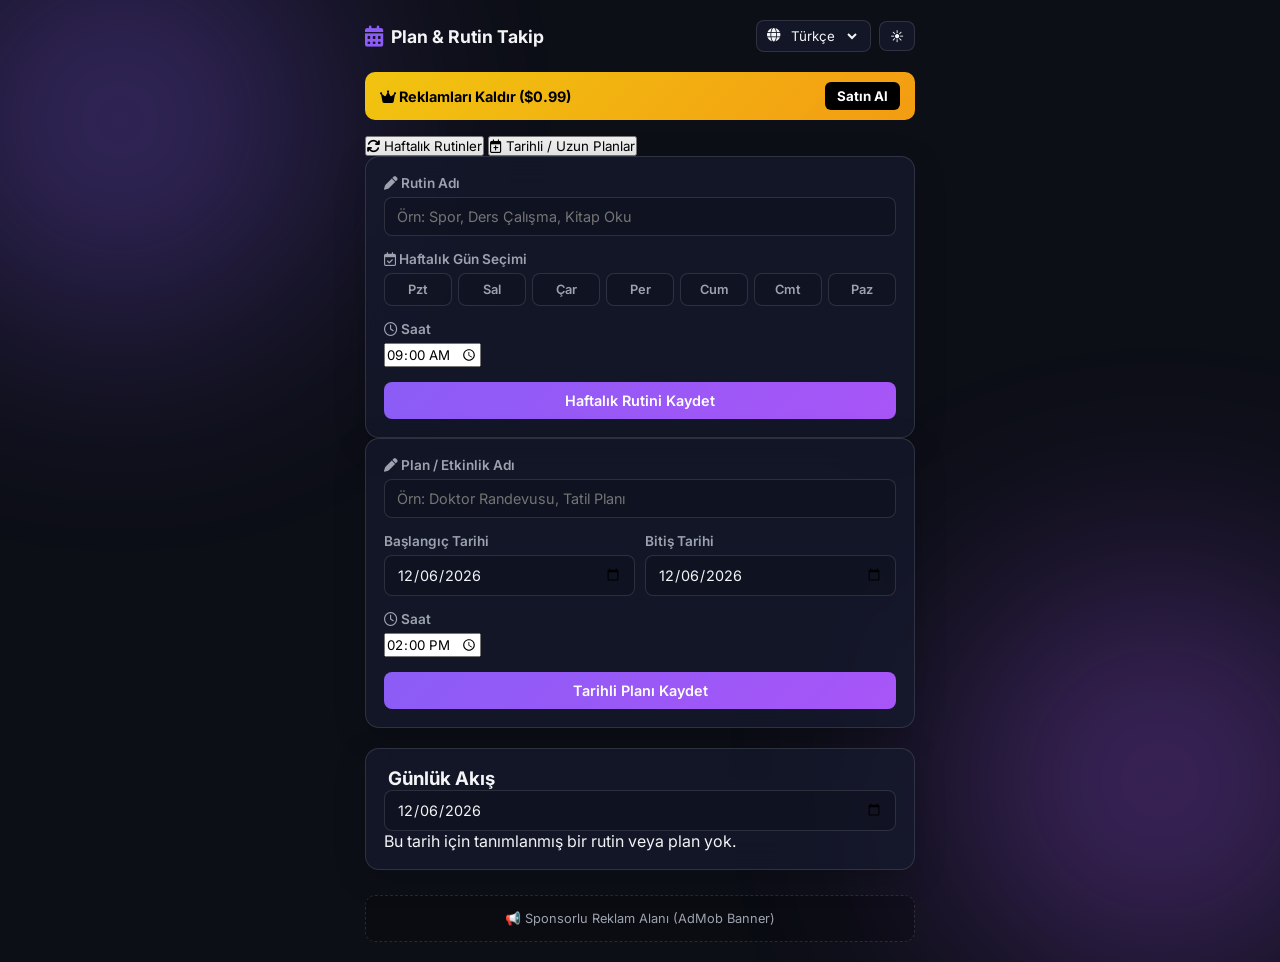
==== index.html @ f44b60f1 "Update index.html" ====
<!DOCTYPE html>
<html lang="tr" data-theme="dark">
<head>
  <meta charset="UTF-8">
  <meta name="viewport" content="width=device-width, initial-scale=1.0">
  <title>Gelişmiş Plan & Rutin Takip</title>
  <link rel="stylesheet" href="style.css">
  <link href="https://fonts.googleapis.com/css2?family=Inter:wght@300;400;600;700&display=swap" rel="stylesheet">
  <link rel="stylesheet" href="https://cdnjs.cloudflare.com/ajax/libs/font-awesome/6.4.0/css/all.min.css">
</head>
<body>

  <div class="bg-glow blob-1"></div>
  <div class="bg-glow blob-2"></div>

  <div class="container">
    <!-- Üst Bar -->
    <div class="header">
      <div class="logo">
        <i class="fa-solid fa-calendar-days"></i>
        <span id="txt-app-title">Plan & Rutin Takip</span>
      </div>
      <div class="controls">
        <div class="language-selector">
          <i class="fa-solid fa-globe"></i>
          <select id="langSelect" onchange="changeLanguage(this.value)">
            <option value="tr">Türkçe</option>
            <option value="en">English</option>
            <option value="fr">Français</option>
            <option value="de">Deutsch</option>
            <option value="es">Español</option>
            <option value="it">Italiano</option>
          </select>
        </div>
        <button onclick="toggleTheme()" class="theme-btn" id="themeBtn">🌙</button>
      </div>
    </div>

    <!-- Reklam Barı -->
    <div class="remove-ads-bar" id="removeAdsBar">
      <span><i class="fa-solid fa-crown"></i> <span id="txt-remove-ads-label">Reklamları Kaldır ($0.99)</span></span>
      <button class="remove-ads-btn" onclick="buyRemoveAds()" id="txt-buy-btn">Satın Al</button>
    </div>

    <!-- TAB / SEKMELER -->
    <div class="tabs">
      <button class="tab-btn active" onclick="switchTab('weeklyTab')" id="btn-tab-weekly"><i class="fa-solid fa-arrows-rotate"></i> Haftalık Rutinler</button>
      <button class="tab-btn" onclick="switchTab('dateTab')" id="btn-tab-date"><i class="fa-regular fa-calendar-plus"></i> Tarihli / Uzun Planlar</button>
    </div>

    <!-- TAB 1: HAFTALIK RUTİN EKLEME TABLOSU -->
    <div id="weeklyTab" class="tab-content active">
      <div class="card">
        <div class="form-group">
          <label id="txt-label-routine-name"><i class="fa-solid fa-pen"></i> Rutin Adı</label>
          <input type="text" id="weeklyName" placeholder="Örn: Spor, Ders Çalışma, Kitap Oku">
        </div>
        <div class="form-group">
          <label id="txt-label-select-days"><i class="fa-regular fa-calendar-check"></i> Haftalık Gün Seçimi</label>
          <div class="days-grid">
            <button type="button" class="day-chip" data-day="1" onclick="toggleDayChip(this)">Pzt</button>
            <button type="button" class="day-chip" data-day="2" onclick="toggleDayChip(this)">Sal</button>
            <button type="button" class="day-chip" data-day="3" onclick="toggleDayChip(this)">Çar</button>
            <button type="button" class="day-chip" data-day="4" onclick="toggleDayChip(this)">Per</button>
            <button type="button" class="day-chip" data-day="5" onclick="toggleDayChip(this)">Cum</button>
            <button type="button" class="day-chip" data-day="6" onclick="toggleDayChip(this)">Cmt</button>
            <button type="button" class="day-chip" data-day="0" onclick="toggleDayChip(this)">Paz</button>
          </div>
        </div>
        <div class="form-group">
          <label id="txt-label-routine-time"><i class="fa-regular fa-clock"></i> Saat</label>
          <input type="time" id="weeklyTime" value="09:00">
        </div>
        <button type="button" class="btn btn-primary btn-block" onclick="saveWeeklyRoutine()" id="txt-save-weekly-btn">Haftalık Rutini Kaydet</button>
      </div>
    </div>

    <!-- TAB 2: TARİHLİ / UZUN SÜRELİ PLAN TABLOSU -->
    <div id="dateTab" class="tab-content">
      <div class="card">
        <div class="form-group">
          <label id="txt-label-plan-name"><i class="fa-solid fa-pen"></i> Plan / Etkinlik Adı</label>
          <input type="text" id="datePlanName" placeholder="Örn: Doktor Randevusu, Tatil Planı">
        </div>
        <div class="form-group date-row">
          <div>
            <label id="txt-label-start-date">Başlangıç Tarihi</label>
            <input type="date" id="startDate">
          </div>
          <div>
            <label id="txt-label-end-date">Bitiş Tarihi</label>
            <input type="date" id="endDate">
          </div>
        </div>
        <div class="form-group">
          <label id="txt-label-plan-time"><i class="fa-regular fa-clock"></i> Saat</label>
          <input type="time" id="datePlanTime" value="14:00">
        </div>
        <button type="button" class="btn btn-primary btn-block" onclick="saveDatePlan()" id="txt-save-date-btn">Tarihli Planı Kaydet</button>
      </div>
    </div>

    <!-- BİRLEŞTİRİLMİŞ CANLI TAKVİM VE SAAT GÖRÜNÜMÜ -->
    <div class="card timeline-card" style="margin-top: 20px;">
      <div class="timeline-header">
        <h3 id="txt-title-timeline"><i class="fa-solid fa-clock-rotations"></i> Günlük Akış</h3>
        <input type="date" id="viewDate" onchange="renderCombinedView()">
      </div>
      <div id="combinedTimelineList"></div>
    </div>

    <!-- Banner Reklam -->
    <div class="ad-banner-area" id="adBannerArea">
      📢 <span id="txt-ad-placeholder">Sponsorlu Reklam Alanı (AdMob Banner)</span>
    </div>
  </div>

<script>
  let isAdsRemoved = localStorage.getItem('adsRemoved') === 'true';
  let weeklyRoutines = JSON.parse(localStorage.getItem('weeklyRoutines') || '[]');
  let datePlans = JSON.parse(localStorage.getItem('datePlans') || '[]');

  const translations = {
    tr: {
      appTitle: "Plan & Rutin Takip",
      removeAdsLabel: "Reklamları Kaldır ($0.99)",
      buyBtn: "Satın Al",
      tabWeekly: "Haftalık Rutinler",
      tabDate: "Tarihli / Uzun Planlar",
      labelRoutineName: "Rutin Adı",
      labelSelectDays: "Haftalık Gün Seçimi",
      labelRoutineTime: "Saat",
      saveWeeklyBtn: "Haftalık Rutini Kaydet",
      labelPlanName: "Plan / Etkinlik Adı",
      labelStartDate: "Başlangıç Tarihi",
      labelEndDate: "Bitiş Tarihi",
      labelPlanTime: "Saat",
      saveDateBtn: "Tarihli Planı Kaydet",
      titleTimeline: "Günlük Akış",
      adPlaceholder: "Sponsorlu Reklam Alanı (AdMob Banner)",
      daysShort: ["Paz", "Pzt", "Sal", "Çar", "Per", "Cum", "Cmt"],
      emptyTimeline: "Bu tarih için tanımlanmış bir rutin veya plan yok.",
      alertFill: "Lütfen gerekli alanları doldurun.",
      adsPurchased: "Teşekkürler! Reklamlar kaldırıldı."
    },
    en: {
      appTitle: "Plan & Routine Tracker",
      removeAdsLabel: "Remove Ads ($0.99)",
      buyBtn: "Buy Now",
      tabWeekly: "Weekly Routines",
      tabDate: "Dated / Long Plans",
      labelRoutineName: "Routine Name",
      labelSelectDays: "Select Days of Week",
      labelRoutineTime: "Time",
      saveWeeklyBtn: "Save Weekly Routine",
      labelPlanName: "Plan / Event Name",
      labelStartDate: "Start Date",
      labelEndDate: "End Date",
      labelPlanTime: "Time",
      saveDateBtn: "Save Dated Plan",
      titleTimeline: "Daily Timeline",
      adPlaceholder: "Sponsored Ad Space (AdMob Banner)",
      daysShort: ["Sun", "Mon", "Tue", "Wed", "Thu", "Fri", "Sat"],
      emptyTimeline: "No routines or plans set for this date.",
      alertFill: "Please fill in all required fields.",
      adsPurchased: "Thank you! Ads have been removed."
    }
  };

  let currentLang = localStorage.getItem('appLang') || 'tr';

  function applyLanguage(lang) {
    currentLang = lang;
    localStorage.setItem('appLang', lang);
    document.getElementById('langSelect').value = lang;
    const t = translations[lang] || translations['tr'];

    document.getElementById('txt-app-title').innerText = t.appTitle;
    document.getElementById('txt-remove-ads-label').innerText = t.removeAdsLabel;
    document.getElementById('txt-buy-btn').innerText = t.buyBtn;
    document.getElementById('btn-tab-weekly').innerHTML = `<i class="fa-solid fa-arrows-rotate"></i> ${t.tabWeekly}`;
    document.getElementById('btn-tab-date').innerHTML = `<i class="fa-regular fa-calendar-plus"></i> ${t.tabDate}`;
    document.getElementById('txt-label-routine-name').innerHTML = `<i class="fa-solid fa-pen"></i> ${t.labelRoutineName}`;
    document.getElementById('txt-label-select-days').innerHTML = `<i class="fa-regular fa-calendar-check"></i> ${t.labelSelectDays}`;
    document.getElementById('txt-label-routine-time').innerHTML = `<i class="fa-regular fa-clock"></i> ${t.labelRoutineTime}`;
    document.getElementById('txt-save-weekly-btn').innerText = t.saveWeeklyBtn;
    document.getElementById('txt-label-plan-name').innerHTML = `<i class="fa-solid fa-pen"></i> ${t.labelPlanName}`;
    document.getElementById('txt-label-start-date').innerText = t.labelStartDate;
    document.getElementById('txt-label-end-date').innerText = t.labelEndDate;
    document.getElementById('txt-label-plan-time').innerHTML = `<i class="fa-regular fa-clock"></i> ${t.labelPlanTime}`;
    document.getElementById('txt-save-date-btn').innerText = t.saveDateBtn;
    document.getElementById('txt-title-timeline').innerHTML = `<i class="fa-solid fa-clock-rotations"></i> ${t.titleTimeline}`;
    document.getElementById('txt-ad-placeholder').innerText = t.adPlaceholder;

    document.querySelectorAll('.day-chip').forEach(chip => {
      chip.innerText = t.daysShort[parseInt(chip.getAttribute('data-day'))];
    });

    renderCombinedView();
  }

  function changeLanguage(lang) { applyLanguage(lang); }

  function toggleTheme() {
    const html = document.documentElement;
    const currentTheme = html.getAttribute('data-theme') === 'light' ? 'dark' : 'light';
    html.setAttribute('data-theme', currentTheme);
    document.getElementById('themeBtn').innerText = currentTheme === 'light' ? '🌙' : '☀️';
    localStorage.setItem('appTheme', currentTheme);
  }

  function initTheme() {
    const savedTheme = localStorage.getItem('appTheme') || 'dark';
    document.documentElement.setAttribute('data-theme', savedTheme);
    document.getElementById('themeBtn').innerText = savedTheme === 'light' ? '🌙' : '☀️';
  }

  function switchTab(tabId) {
    document.querySelectorAll('.tab-btn').forEach(b => b.classList.remove('active'));
    document.querySelectorAll('.tab-content').forEach(c => c.classList.remove('active'));
    
    if(tabId === 'weeklyTab') {
      document.getElementById('btn-tab-weekly').classList.add('active');
    } else {
      document.getElementById('btn-tab-date').classList.add('active');
    }
    document.getElementById(tabId).classList.add('active');
  }

  function toggleDayChip(btn) { btn.classList.toggle('active'); }

  function saveWeeklyRoutine() {
    const name = document.getElementById('weeklyName').value.trim();
    const time = document.getElementById('weeklyTime').value;
    const t = translations[currentLang] || translations['tr'];

    let days = [];
    document.querySelectorAll('#weeklyTab .day-chip.active').forEach(chip => {
      days.push(parseInt(chip.getAttribute('data-day')));
    });

    if (!name || days.length === 0 || !time) return alert(t.alertFill);

    weeklyRoutines.push({ id: Date.now(), name, days, time });
    localStorage.setItem('weeklyRoutines', JSON.stringify(weeklyRoutines));

    document.getElementById('weeklyName').value = '';
    document.querySelectorAll('#weeklyTab .day-chip').forEach(c => c.classList.remove('active'));
    renderCombinedView();
  }

  function saveDatePlan() {
    const name = document.getElementById('datePlanName').value.trim();
    const startDate = document.getElementById('startDate').value;
    const endDate = document.getElementById('endDate').value;
    const time = document.getElementById('datePlanTime').value;
    const t = translations[currentLang] || translations['tr'];

    if (!name || !startDate || !endDate || !time) return alert(t.alertFill);

    datePlans.push({ id: Date.now(), name, startDate, endDate, time });
    localStorage.setItem('datePlans', JSON.stringify(datePlans));

    document.getElementById('datePlanName').value = '';
    renderCombinedView();
  }

  function deleteItem(type, id) {
    if(type === 'weekly') {
      weeklyRoutines = weeklyRoutines.filter(r => r.id !== id);
      localStorage.setItem('weeklyRoutines', JSON.stringify(weeklyRoutines));
    } else {
      datePlans = datePlans.filter(p => p.id !== id);
      localStorage.setItem('datePlans', JSON.stringify(datePlans));
    }
    renderCombinedView();
  }

  function renderCombinedView() {
    const viewDateVal = document.getElementById('viewDate').value;
    if(!viewDateVal) return;

    const selectedDate = new Date(viewDateVal + 'T00:00:00');
    const dayOfWeek = selectedDate.getDay(); // 0: Paz, 1: Pzt...
    const t = translations[currentLang] || translations['tr'];

    let combined = [];

    // 1. Haftalık Rutinlerden Uyanları Çek
    weeklyRoutines.forEach(r => {
      if(r.days.includes(dayOfWeek)) {
        combined.push({ type: 'weekly', id: r.id, name: r.name, time: r.time, badge: t.tabWeekly });
      }
    });

    // 2. Tarihli / Uzun Süreli Planlardan Uyanları Çek
    datePlans.forEach(p => {
      if(viewDateVal >= p.startDate && viewDateVal <= p.endDate) {
        combined.push({ type: 'date', id: p.id, name: p.name, time: p.time, badge: t.tabDate });
      }
    });

    // Saat Sırasına Diz
    combined.sort((a, b) => a.time.localeCompare(b.time));

    const listContainer = document.getElementById('combinedTimelineList');
    listContainer.innerHTML = '';

    if(combined.length === 0) {
      listContainer.innerHTML = `<div class="empty-msg">${t.emptyTimeline}</div>`;
      return;
    }

    combined.forEach(item => {
      const div = document.createElement('div');
      div.className = 'timeline-item';
      div.innerHTML = `
        <div class="time-badge"><i class="fa-regular fa-clock"></i> ${item.time}</div>
        <div class="timeline-content">
          <div class="timeline-title">${item.name}</div>
          <span class="type-tag ${item.type}">${item.badge}</span>
        </div>
        <button class="delete-btn" onclick="deleteItem('${item.type}', ${item.id})"><i class="fa-solid fa-trash"></i></button>
      `;
      listContainer.appendChild(div);
    });
  }

  function buyRemoveAds() {
    const t = translations[currentLang] || translations['tr'];
    localStorage.setItem('adsRemoved', 'true');
    isAdsRemoved = true;
    checkAdsStatus();
    alert(t.adsPurchased);
  }

  function checkAdsStatus() {
    if (isAdsRemoved) {
      document.getElementById('removeAdsBar').style.display = 'none';
      document.getElementById('adBannerArea').style.display = 'none';
    }
  }

  document.addEventListener('DOMContentLoaded', () => {
    initTheme();
    const todayStr = new Date().toISOString().split('T')[0];
    document.getElementById('viewDate').value = todayStr;
    document.getElementById('startDate').value = todayStr;
    document.getElementById('endDate').value = todayStr;
    
    applyLanguage(currentLang);
    checkAdsStatus();
  });
</script>
</body>
</html>
---- style.css ----
:root {
  --bg-color: #0d0f17;
  --card-bg: rgba(22, 27, 46, 0.7);
  --primary: #8b5cf6;
  --primary-hover: #7c3aed;
  --accent: #a855f7;
  --text-main: #f3f4f6;
  --text-muted: #9ca3af;
  --border-color: rgba(255, 255, 255, 0.12);
  --danger: #ef4444;
}

[data-theme="light"] {
  --bg-color: #f3f4f6;
  --card-bg: #ffffff;
  --primary: #7c3aed;
  --primary-hover: #6d28d9;
  --accent: #a855f7;
  --text-main: #1f2937;
  --text-muted: #6b7280;
  --border-color: #e5e7eb;
  --danger: #dc2626;
}

* { box-sizing: border-box; margin: 0; padding: 0; font-family: 'Inter', sans-serif; transition: background 0.3s, color 0.3s; }
body { background-color: var(--bg-color); color: var(--text-main); min-height: 100vh; padding: 20px 15px; position: relative; overflow-x: hidden; }

.bg-glow { position: fixed; width: 400px; height: 400px; border-radius: 50%; filter: blur(120px); z-index: -1; opacity: 0.35; pointer-events: none; }
.blob-1 { background: var(--primary); top: -80px; left: -80px; }
.blob-2 { background: var(--accent); bottom: -80px; right: -80px; }

.container { max-width: 550px; margin: 0 auto; }

.header { display: flex; justify-content: space-between; align-items: center; margin-bottom: 20px; }
.logo { display: flex; align-items: center; gap: 8px; font-weight: 700; font-size: 1.1rem; color: var(--text-main); }
.logo i { color: var(--primary); font-size: 1.3rem; }

.controls { display: flex; gap: 8px; align-items: center; }
.language-selector { display: flex; align-items: center; gap: 6px; background: var(--card-bg); padding: 6px 10px; border-radius: 8px; border: 1px solid var(--border-color); font-size: 0.85rem; }
.language-selector select { background: transparent; color: var(--text-main); border: none; outline: none; cursor: pointer; }
.language-selector select option { background: #161b2e; color: #fff; }
.theme-btn { background: var(--card-bg); border: 1px solid var(--border-color); color: var(--text-main); padding: 6px 10px; border-radius: 8px; cursor: pointer; }

.remove-ads-bar { background: linear-gradient(135deg, #f1c40f, #f39c12); color: #000; padding: 10px 15px; border-radius: 10px; font-weight: bold; font-size: 0.9rem; display: flex; justify-content: space-between; align-items: center; margin-bottom: 15px; }
.remove-ads-btn { background: #000; color: #fff; border: none; padding: 6px 12px; border-radius: 6px; cursor: pointer; font-weight: bold; }

.card { background: var(--card-bg); backdrop-filter: blur(16px); border: 1px solid var(--border-color); border-radius: 14px; padding: 18px; box-shadow: 0 8px 32px rgba(0,0,0,0.2); }

.form-group { margin-bottom: 15px; }
label { display: block; font-weight: 600; margin-bottom: 6px; font-size: 0.85rem; color: var(--text-muted); }

input[type="text"], .styled-select, input[type="date"] {
  width: 100%; padding: 10px 12px; border: 1px solid var(--border-color); border-radius: 8px; background: rgba(0,0,0,0.15); color: var(--text-main); font-size: 0.9rem; outline: none;
}
.styled-select option { background: #161b2e; color: #fff; }

.days-grid { display: flex; gap: 6px; flex-wrap: wrap; margin-top: 5px; }
.day-chip {
  flex: 1; padding: 8px 0; border: 1px solid var(--border-color); border-radius: 8px; background: rgba(0,0,0,0.1); color: var(--text-muted); font-size: 0.8rem; cursor: pointer; text-align: center; font-weight: 600;
}
.day-chip.active { background: var(--primary); color: white; border-color: var(--primary); }

.checkbox-row { display: flex; align-items: center; gap: 8px; }
.date-row { display: flex; gap: 10px; }
.date-row > div { flex: 1; }
.sub-label { font-size: 0.75rem; color: var(--text-muted); display: block; margin-bottom: 4px; }

.time-row { display: flex; gap: 8px; margin-bottom: 8px; align-items: center; }
.time-row input[type="time"] { flex: 1; padding: 8px; border: 1px solid var(--border-color); border-radius: 8px; background: rgba(0,0,0,0.15); color: var(--text-main); outline: none; }
.remove-time-btn { background: var(--danger); color: white; border: none; padding: 8px 12px; border-radius: 8px; cursor: pointer; }

.btn { padding: 10px 16px; border-radius: 8px; border: none; font-weight: 600; cursor: pointer; transition: 0.2s; font-size: 0.9rem; }
.btn-primary { background: linear-gradient(135deg, var(--primary), var(--accent)); color: white; }
.btn-primary:hover { opacity: 0.9; }
.btn-outline { background: transparent; color: var(--text-main); border: 1px solid var(--border-color); }
.btn-block { width: 100%; }

.habit-card { background: var(--card-bg); border: 1px solid var(--border-color); border-left: 4px solid var(--primary); padding: 14px 15px; margin-top: 10px; border-radius: 10px; display: flex; justify-content: space-between; align-items: center; gap: 10px; }
.habit-title { font-weight: 700; font-size: 1rem; margin-bottom: 6px; color: var(--text-main); }
.habit-details { font-size: 0.8rem; color: var(--text-muted); display: flex; flex-direction: column; gap: 4px; }
.habit-details i { width: 16px; color: var(--primary); }

.delete-btn { background: rgba(239, 68, 68, 0.15); border: 1px solid var(--danger); color: var(--danger); padding: 8px 12px; border-radius: 8px; cursor: pointer; }
.delete-btn:hover { background: var(--danger); color: white; }

.ad-banner-area { background: rgba(0,0,0,0.2); border: 1px dashed var(--border-color); border-radius: 10px; padding: 15px; text-align: center; font-size: 0.8rem; color: var(--text-muted); margin-top: 25px; }
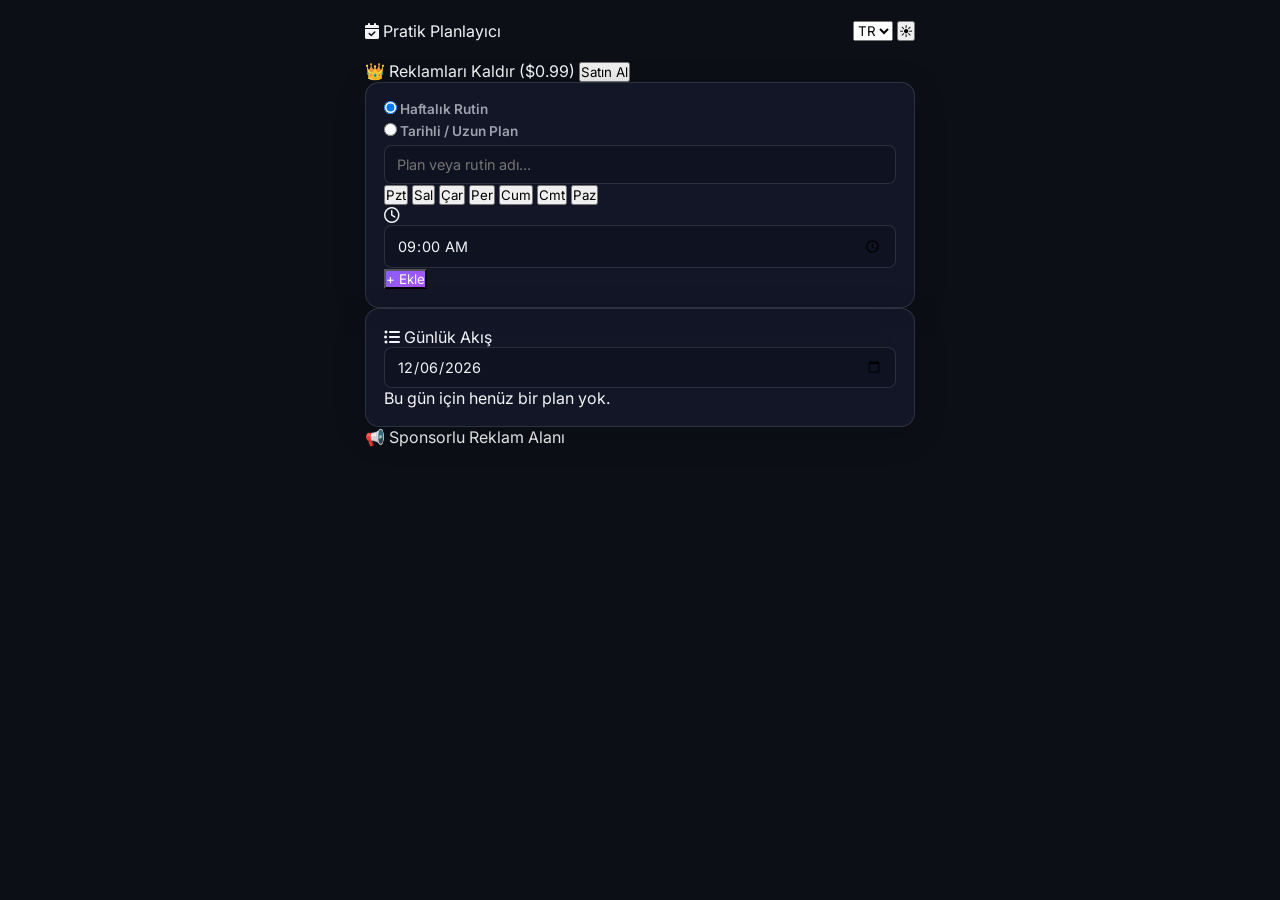
==== commit de1b598c: "Update index.html" ====
--- a/index.html
+++ b/index.html
@@ -3,115 +3,99 @@
 <head>
   <meta charset="UTF-8">
   <meta name="viewport" content="width=device-width, initial-scale=1.0">
-  <title>Gelişmiş Plan & Rutin Takip</title>
+  <title>Pratik Planlayıcı</title>
   <link rel="stylesheet" href="style.css">
-  <link href="https://fonts.googleapis.com/css2?family=Inter:wght@300;400;600;700&display=swap" rel="stylesheet">
+  <link href="https://fonts.googleapis.com/css2?family=Inter:wght@400;500;600;700&display=swap" rel="stylesheet">
   <link rel="stylesheet" href="https://cdnjs.cloudflare.com/ajax/libs/font-awesome/6.4.0/css/all.min.css">
 </head>
 <body>
 
-  <div class="bg-glow blob-1"></div>
-  <div class="bg-glow blob-2"></div>
-
   <div class="container">
-    <!-- Üst Bar -->
-    <div class="header">
-      <div class="logo">
-        <i class="fa-solid fa-calendar-days"></i>
-        <span id="txt-app-title">Plan & Rutin Takip</span>
-      </div>
-      <div class="controls">
-        <div class="language-selector">
-          <i class="fa-solid fa-globe"></i>
-          <select id="langSelect" onchange="changeLanguage(this.value)">
-            <option value="tr">Türkçe</option>
-            <option value="en">English</option>
-            <option value="fr">Français</option>
-            <option value="de">Deutsch</option>
-            <option value="es">Español</option>
-            <option value="it">Italiano</option>
-          </select>
+    <!-- Header -->
+    <header class="header">
+      <div class="brand">
+        <i class="fa-solid fa-calendar-check"></i>
+        <span id="txt-app-title">Pratik Planlayıcı</span>
+      </div>
+      <div class="header-actions">
+        <select id="langSelect" onchange="changeLanguage(this.value)" class="sm-select">
+          <option value="tr">TR</option>
+          <option value="en">EN</option>
+          <option value="fr">FR</option>
+          <option value="de">DE</option>
+          <option value="es">ES</option>
+          <option value="it">IT</option>
+        </select>
+        <button onclick="toggleTheme()" class="icon-btn" id="themeBtn">🌙</button>
+      </div>
+    </header>
+
+    <!-- Reklam Barı (İsteğe Bağlı) -->
+    <div class="ad-bar" id="removeAdsBar">
+      <span>👑 <span id="txt-remove-ads">Reklamları Kaldır</span></span>
+      <button onclick="buyRemoveAds()" class="btn-xs" id="txt-buy">Satın Al</button>
+    </div>
+
+    <!-- HIZLI PLAN EKLEME FORMU -->
+    <section class="card form-card">
+      <div class="type-selector">
+        <label class="radio-label">
+          <input type="radio" name="planType" value="weekly" checked onclick="toggleFormMode('weekly')">
+          <span id="txt-opt-weekly">Haftalık Rutin</span>
+        </label>
+        <label class="radio-label">
+          <input type="radio" name="planType" value="date" onclick="toggleFormMode('date')">
+          <span id="txt-opt-date">Tarihli / Uzun Plan</span>
+        </label>
+      </div>
+
+      <div class="input-group">
+        <input type="text" id="planTitle" placeholder="Plan veya rutin adı..." autofocus>
+      </div>
+
+      <!-- HAFTALIK GÜN SEÇİMİ (Rutin Modu) -->
+      <div id="weeklyDaysArea" class="days-row">
+        <button type="button" class="chip" data-day="1" onclick="toggleChip(this)">Pzt</button>
+        <button type="button" class="chip" data-day="2" onclick="toggleChip(this)">Sal</button>
+        <button type="button" class="chip" data-day="3" onclick="toggleChip(this)">Çar</button>
+        <button type="button" class="chip" data-day="4" onclick="toggleChip(this)">Per</button>
+        <button type="button" class="chip" data-day="5" onclick="toggleChip(this)">Cum</button>
+        <button type="button" class="chip" data-day="6" onclick="toggleChip(this)">Cmt</button>
+        <button type="button" class="chip" data-day="0" onclick="toggleChip(this)">Paz</button>
+      </div>
+
+      <!-- TARİH ARALIĞI SEÇİMİ (Tarihli Mod) -->
+      <div id="dateRangeArea" class="dates-row" style="display: none;">
+        <input type="date" id="startDate">
+        <span>→</span>
+        <input type="date" id="endDate">
+      </div>
+
+      <div class="form-footer">
+        <div class="time-picker">
+          <i class="fa-regular fa-clock"></i>
+          <input type="time" id="planTime" value="09:00">
         </div>
-        <button onclick="toggleTheme()" class="theme-btn" id="themeBtn">🌙</button>
-      </div>
-    </div>
-
-    <!-- Reklam Barı -->
-    <div class="remove-ads-bar" id="removeAdsBar">
-      <span><i class="fa-solid fa-crown"></i> <span id="txt-remove-ads-label">Reklamları Kaldır ($0.99)</span></span>
-      <button class="remove-ads-btn" onclick="buyRemoveAds()" id="txt-buy-btn">Satın Al</button>
-    </div>
-
-    <!-- TAB / SEKMELER -->
-    <div class="tabs">
-      <button class="tab-btn active" onclick="switchTab('weeklyTab')" id="btn-tab-weekly"><i class="fa-solid fa-arrows-rotate"></i> Haftalık Rutinler</button>
-      <button class="tab-btn" onclick="switchTab('dateTab')" id="btn-tab-date"><i class="fa-regular fa-calendar-plus"></i> Tarihli / Uzun Planlar</button>
-    </div>
-
-    <!-- TAB 1: HAFTALIK RUTİN EKLEME TABLOSU -->
-    <div id="weeklyTab" class="tab-content active">
-      <div class="card">
-        <div class="form-group">
-          <label id="txt-label-routine-name"><i class="fa-solid fa-pen"></i> Rutin Adı</label>
-          <input type="text" id="weeklyName" placeholder="Örn: Spor, Ders Çalışma, Kitap Oku">
+        <button onclick="savePlan()" class="btn-primary" id="txt-add-btn">+ Ekle</button>
+      </div>
+    </section>
+
+    <!-- GÜNLÜK AKIŞ & BİRLEŞİK LİSTE -->
+    <section class="card flow-card">
+      <div class="flow-header">
+        <div class="flow-title">
+          <i class="fa-solid fa-list-ul"></i>
+          <span id="txt-flow-title">Günlük Akış</span>
         </div>
-        <div class="form-group">
-          <label id="txt-label-select-days"><i class="fa-regular fa-calendar-check"></i> Haftalık Gün Seçimi</label>
-          <div class="days-grid">
-            <button type="button" class="day-chip" data-day="1" onclick="toggleDayChip(this)">Pzt</button>
-            <button type="button" class="day-chip" data-day="2" onclick="toggleDayChip(this)">Sal</button>
-            <button type="button" class="day-chip" data-day="3" onclick="toggleDayChip(this)">Çar</button>
-            <button type="button" class="day-chip" data-day="4" onclick="toggleDayChip(this)">Per</button>
-            <button type="button" class="day-chip" data-day="5" onclick="toggleDayChip(this)">Cum</button>
-            <button type="button" class="day-chip" data-day="6" onclick="toggleDayChip(this)">Cmt</button>
-            <button type="button" class="day-chip" data-day="0" onclick="toggleDayChip(this)">Paz</button>
-          </div>
-        </div>
-        <div class="form-group">
-          <label id="txt-label-routine-time"><i class="fa-regular fa-clock"></i> Saat</label>
-          <input type="time" id="weeklyTime" value="09:00">
-        </div>
-        <button type="button" class="btn btn-primary btn-block" onclick="saveWeeklyRoutine()" id="txt-save-weekly-btn">Haftalık Rutini Kaydet</button>
-      </div>
-    </div>
-
-    <!-- TAB 2: TARİHLİ / UZUN SÜRELİ PLAN TABLOSU -->
-    <div id="dateTab" class="tab-content">
-      <div class="card">
-        <div class="form-group">
-          <label id="txt-label-plan-name"><i class="fa-solid fa-pen"></i> Plan / Etkinlik Adı</label>
-          <input type="text" id="datePlanName" placeholder="Örn: Doktor Randevusu, Tatil Planı">
-        </div>
-        <div class="form-group date-row">
-          <div>
-            <label id="txt-label-start-date">Başlangıç Tarihi</label>
-            <input type="date" id="startDate">
-          </div>
-          <div>
-            <label id="txt-label-end-date">Bitiş Tarihi</label>
-            <input type="date" id="endDate">
-          </div>
-        </div>
-        <div class="form-group">
-          <label id="txt-label-plan-time"><i class="fa-regular fa-clock"></i> Saat</label>
-          <input type="time" id="datePlanTime" value="14:00">
-        </div>
-        <button type="button" class="btn btn-primary btn-block" onclick="saveDatePlan()" id="txt-save-date-btn">Tarihli Planı Kaydet</button>
-      </div>
-    </div>
-
-    <!-- BİRLEŞTİRİLMİŞ CANLI TAKVİM VE SAAT GÖRÜNÜMÜ -->
-    <div class="card timeline-card" style="margin-top: 20px;">
-      <div class="timeline-header">
-        <h3 id="txt-title-timeline"><i class="fa-solid fa-clock-rotations"></i> Günlük Akış</h3>
-        <input type="date" id="viewDate" onchange="renderCombinedView()">
-      </div>
-      <div id="combinedTimelineList"></div>
-    </div>
-
-    <!-- Banner Reklam -->
-    <div class="ad-banner-area" id="adBannerArea">
-      📢 <span id="txt-ad-placeholder">Sponsorlu Reklam Alanı (AdMob Banner)</span>
+        <input type="date" id="viewDate" onchange="renderFlow()" class="date-picker-sm">
+      </div>
+
+      <div id="flowList" class="flow-list"></div>
+    </section>
+
+    <!-- AdMob Reklam Alanı -->
+    <div class="ad-placeholder" id="adBannerArea">
+      <span id="txt-ad-text">📢 Sponsorlu Reklam Alanı</span>
     </div>
   </div>
 
@@ -119,51 +103,36 @@
   let isAdsRemoved = localStorage.getItem('adsRemoved') === 'true';
   let weeklyRoutines = JSON.parse(localStorage.getItem('weeklyRoutines') || '[]');
   let datePlans = JSON.parse(localStorage.getItem('datePlans') || '[]');
+  let completedItems = JSON.parse(localStorage.getItem('completedItems') || '{}');
 
   const translations = {
     tr: {
-      appTitle: "Plan & Rutin Takip",
-      removeAdsLabel: "Reklamları Kaldır ($0.99)",
-      buyBtn: "Satın Al",
-      tabWeekly: "Haftalık Rutinler",
-      tabDate: "Tarihli / Uzun Planlar",
-      labelRoutineName: "Rutin Adı",
-      labelSelectDays: "Haftalık Gün Seçimi",
-      labelRoutineTime: "Saat",
-      saveWeeklyBtn: "Haftalık Rutini Kaydet",
-      labelPlanName: "Plan / Etkinlik Adı",
-      labelStartDate: "Başlangıç Tarihi",
-      labelEndDate: "Bitiş Tarihi",
-      labelPlanTime: "Saat",
-      saveDateBtn: "Tarihli Planı Kaydet",
-      titleTimeline: "Günlük Akış",
-      adPlaceholder: "Sponsorlu Reklam Alanı (AdMob Banner)",
-      daysShort: ["Paz", "Pzt", "Sal", "Çar", "Per", "Cum", "Cmt"],
-      emptyTimeline: "Bu tarih için tanımlanmış bir rutin veya plan yok.",
-      alertFill: "Lütfen gerekli alanları doldurun.",
-      adsPurchased: "Teşekkürler! Reklamlar kaldırıldı."
+      title: "Pratik Planlayıcı",
+      removeAds: "Reklamları Kaldır ($0.99)",
+      buy: "Satın Al",
+      optWeekly: "Haftalık Rutin",
+      optDate: "Tarihli / Uzun Plan",
+      placeholder: "Plan veya rutin adı...",
+      addBtn: "+ Ekle",
+      flowTitle: "Günlük Akış",
+      adText: "📢 Sponsorlu Reklam Alanı",
+      days: ["Paz", "Pzt", "Sal", "Çar", "Per", "Cum", "Cmt"],
+      empty: "Bu gün için henüz bir plan yok.",
+      fillAlert: "Lütfen başlık ve gerekli alanları doldurun."
     },
     en: {
-      appTitle: "Plan & Routine Tracker",
-      removeAdsLabel: "Remove Ads ($0.99)",
-      buyBtn: "Buy Now",
-      tabWeekly: "Weekly Routines",
-      tabDate: "Dated / Long Plans",
-      labelRoutineName: "Routine Name",
-      labelSelectDays: "Select Days of Week",
-      labelRoutineTime: "Time",
-      saveWeeklyBtn: "Save Weekly Routine",
-      labelPlanName: "Plan / Event Name",
-      labelStartDate: "Start Date",
-      labelEndDate: "End Date",
-      labelPlanTime: "Time",
-      saveDateBtn: "Save Dated Plan",
-      titleTimeline: "Daily Timeline",
-      adPlaceholder: "Sponsored Ad Space (AdMob Banner)",
-      daysShort: ["Sun", "Mon", "Tue", "Wed", "Thu", "Fri", "Sat"],
-      emptyTimeline: "No routines or plans set for this date.",
-      alertFill: "Please fill in all required fields.",
-      adsPurchased: "Thank you! Ads have been removed."
+      title: "Simple Planner",
+      removeAds: "Remove Ads ($0.99)",
+      buy: "Buy",
+      optWeekly: "Weekly Routine",
+      optDate: "Dated / Long Plan",
+      placeholder: "Plan or routine name...",
+      addBtn: "+ Add",
+      flowTitle: "Daily Flow",
+      adText: "📢 Sponsored Ad Area",
+      days: ["Sun", "Mon", "Tue", "Wed", "Thu", "Fri", "Sat"],
+      empty: "No plans set for this day.",
+      fillAlert: "Please fill in title and required fields."
     }
   };
 
@@ -175,163 +144,162 @@
     document.getElementById('langSelect').value = lang;
     const t = translations[lang] || translations['tr'];
 
-    document.getElementById('txt-app-title').innerText = t.appTitle;
-    document.getElementById('txt-remove-ads-label').innerText = t.removeAdsLabel;
-    document.getElementById('txt-buy-btn').innerText = t.buyBtn;
-    document.getElementById('btn-tab-weekly').innerHTML = `<i class="fa-solid fa-arrows-rotate"></i> ${t.tabWeekly}`;
-    document.getElementById('btn-tab-date').innerHTML = `<i class="fa-regular fa-calendar-plus"></i> ${t.tabDate}`;
-    document.getElementById('txt-label-routine-name').innerHTML = `<i class="fa-solid fa-pen"></i> ${t.labelRoutineName}`;
-    document.getElementById('txt-label-select-days').innerHTML = `<i class="fa-regular fa-calendar-check"></i> ${t.labelSelectDays}`;
-    document.getElementById('txt-label-routine-time').innerHTML = `<i class="fa-regular fa-clock"></i> ${t.labelRoutineTime}`;
-    document.getElementById('txt-save-weekly-btn').innerText = t.saveWeeklyBtn;
-    document.getElementById('txt-label-plan-name').innerHTML = `<i class="fa-solid fa-pen"></i> ${t.labelPlanName}`;
-    document.getElementById('txt-label-start-date').innerText = t.labelStartDate;
-    document.getElementById('txt-label-end-date').innerText = t.labelEndDate;
-    document.getElementById('txt-label-plan-time').innerHTML = `<i class="fa-regular fa-clock"></i> ${t.labelPlanTime}`;
-    document.getElementById('txt-save-date-btn').innerText = t.saveDateBtn;
-    document.getElementById('txt-title-timeline').innerHTML = `<i class="fa-solid fa-clock-rotations"></i> ${t.titleTimeline}`;
-    document.getElementById('txt-ad-placeholder').innerText = t.adPlaceholder;
-
-    document.querySelectorAll('.day-chip').forEach(chip => {
-      chip.innerText = t.daysShort[parseInt(chip.getAttribute('data-day'))];
+    document.getElementById('txt-app-title').innerText = t.title;
+    document.getElementById('txt-remove-ads').innerText = t.removeAds;
+    document.getElementById('txt-buy').innerText = t.buy;
+    document.getElementById('txt-opt-weekly').innerText = t.optWeekly;
+    document.getElementById('txt-opt-date').innerText = t.optDate;
+    document.getElementById('planTitle').placeholder = t.placeholder;
+    document.getElementById('txt-add-btn').innerText = t.addBtn;
+    document.getElementById('txt-flow-title').innerText = t.flowTitle;
+    document.getElementById('txt-ad-text').innerText = t.adText;
+
+    document.querySelectorAll('.chip').forEach(chip => {
+      chip.innerText = t.days[parseInt(chip.getAttribute('data-day'))];
     });
 
-    renderCombinedView();
+    renderFlow();
   }
 
   function changeLanguage(lang) { applyLanguage(lang); }
 
   function toggleTheme() {
     const html = document.documentElement;
-    const currentTheme = html.getAttribute('data-theme') === 'light' ? 'dark' : 'light';
-    html.setAttribute('data-theme', currentTheme);
-    document.getElementById('themeBtn').innerText = currentTheme === 'light' ? '🌙' : '☀️';
-    localStorage.setItem('appTheme', currentTheme);
+    const isLight = html.getAttribute('data-theme') === 'light';
+    const newTheme = isLight ? 'dark' : 'light';
+    html.setAttribute('data-theme', newTheme);
+    document.getElementById('themeBtn').innerText = isLight ? '🌙' : '☀️';
+    localStorage.setItem('appTheme', newTheme);
   }
 
   function initTheme() {
-    const savedTheme = localStorage.getItem('appTheme') || 'dark';
-    document.documentElement.setAttribute('data-theme', savedTheme);
-    document.getElementById('themeBtn').innerText = savedTheme === 'light' ? '🌙' : '☀️';
-  }
-
-  function switchTab(tabId) {
-    document.querySelectorAll('.tab-btn').forEach(b => b.classList.remove('active'));
-    document.querySelectorAll('.tab-content').forEach(c => c.classList.remove('active'));
-    
-    if(tabId === 'weeklyTab') {
-      document.getElementById('btn-tab-weekly').classList.add('active');
+    const theme = localStorage.getItem('appTheme') || 'dark';
+    document.documentElement.setAttribute('data-theme', theme);
+    document.getElementById('themeBtn').innerText = theme === 'light' ? '🌙' : '☀️';
+  }
+
+  function toggleFormMode(mode) {
+    if (mode === 'weekly') {
+      document.getElementById('weeklyDaysArea').style.display = 'flex';
+      document.getElementById('dateRangeArea').style.display = 'none';
     } else {
-      document.getElementById('btn-tab-date').classList.add('active');
-    }
-    document.getElementById(tabId).classList.add('active');
-  }
-
-  function toggleDayChip(btn) { btn.classList.toggle('active'); }
-
-  function saveWeeklyRoutine() {
-    const name = document.getElementById('weeklyName').value.trim();
-    const time = document.getElementById('weeklyTime').value;
+      document.getElementById('weeklyDaysArea').style.display = 'none';
+      document.getElementById('dateRangeArea').style.display = 'flex';
+    }
+  }
+
+  function toggleChip(btn) { btn.classList.toggle('active'); }
+
+  function savePlan() {
+    const mode = document.querySelector('input[name="planType"]:checked').value;
+    const title = document.getElementById('planTitle').value.trim();
+    const time = document.getElementById('planTime').value;
     const t = translations[currentLang] || translations['tr'];
 
-    let days = [];
-    document.querySelectorAll('#weeklyTab .day-chip.active').forEach(chip => {
-      days.push(parseInt(chip.getAttribute('data-day')));
-    });
-
-    if (!name || days.length === 0 || !time) return alert(t.alertFill);
-
-    weeklyRoutines.push({ id: Date.now(), name, days, time });
-    localStorage.setItem('weeklyRoutines', JSON.stringify(weeklyRoutines));
-
-    document.getElementById('weeklyName').value = '';
-    document.querySelectorAll('#weeklyTab .day-chip').forEach(c => c.classList.remove('active'));
-    renderCombinedView();
-  }
-
-  function saveDatePlan() {
-    const name = document.getElementById('datePlanName').value.trim();
-    const startDate = document.getElementById('startDate').value;
-    const endDate = document.getElementById('endDate').value;
-    const time = document.getElementById('datePlanTime').value;
-    const t = translations[currentLang] || translations['tr'];
-
-    if (!name || !startDate || !endDate || !time) return alert(t.alertFill);
-
-    datePlans.push({ id: Date.now(), name, startDate, endDate, time });
-    localStorage.setItem('datePlans', JSON.stringify(datePlans));
-
-    document.getElementById('datePlanName').value = '';
-    renderCombinedView();
+    if (!title || !time) return alert(t.fillAlert);
+
+    if (mode === 'weekly') {
+      let days = [];
+      document.querySelectorAll('.chip.active').forEach(c => days.push(parseInt(c.getAttribute('data-day'))));
+      if (days.length === 0) return alert(t.fillAlert);
+
+      weeklyRoutines.push({ id: 'w_' + Date.now(), title, days, time });
+      localStorage.setItem('weeklyRoutines', JSON.stringify(weeklyRoutines));
+    } else {
+      const startDate = document.getElementById('startDate').value;
+      const endDate = document.getElementById('endDate').value;
+      if (!startDate || !endDate) return alert(t.fillAlert);
+
+      datePlans.push({ id: 'd_' + Date.now(), title, startDate, endDate, time });
+      localStorage.setItem('datePlans', JSON.stringify(datePlans));
+    }
+
+    document.getElementById('planTitle').value = '';
+    document.querySelectorAll('.chip').forEach(c => c.classList.remove('active'));
+    renderFlow();
+  }
+
+  function toggleDone(itemId) {
+    const viewDateVal = document.getElementById('viewDate').value;
+    const key = `${viewDateVal}_${itemId}`;
+    completedItems[key] = !completedItems[key];
+    localStorage.setItem('completedItems', JSON.stringify(completedItems));
+    renderFlow();
   }
 
   function deleteItem(type, id) {
-    if(type === 'weekly') {
+    if (type === 'weekly') {
       weeklyRoutines = weeklyRoutines.filter(r => r.id !== id);
       localStorage.setItem('weeklyRoutines', JSON.stringify(weeklyRoutines));
     } else {
       datePlans = datePlans.filter(p => p.id !== id);
       localStorage.setItem('datePlans', JSON.stringify(datePlans));
     }
-    renderCombinedView();
-  }
-
-  function renderCombinedView() {
+    renderFlow();
+  }
+
+  function renderFlow() {
     const viewDateVal = document.getElementById('viewDate').value;
-    if(!viewDateVal) return;
+    if (!viewDateVal) return;
 
     const selectedDate = new Date(viewDateVal + 'T00:00:00');
-    const dayOfWeek = selectedDate.getDay(); // 0: Paz, 1: Pzt...
+    const dayOfWeek = selectedDate.getDay();
     const t = translations[currentLang] || translations['tr'];
 
-    let combined = [];
-
-    // 1. Haftalık Rutinlerden Uyanları Çek
+    let items = [];
+
+    // 1. Haftalık Rutinler
     weeklyRoutines.forEach(r => {
-      if(r.days.includes(dayOfWeek)) {
-        combined.push({ type: 'weekly', id: r.id, name: r.name, time: r.time, badge: t.tabWeekly });
+      if (r.days.includes(dayOfWeek)) {
+        items.push({ id: r.id, type: 'weekly', title: r.title, time: r.time, badge: t.optWeekly });
       }
     });
 
-    // 2. Tarihli / Uzun Süreli Planlardan Uyanları Çek
+    // 2. Tarihli Planlar
     datePlans.forEach(p => {
-      if(viewDateVal >= p.startDate && viewDateVal <= p.endDate) {
-        combined.push({ type: 'date', id: p.id, name: p.name, time: p.time, badge: t.tabDate });
+      if (viewDateVal >= p.startDate && viewDateVal <= p.endDate) {
+        items.push({ id: p.id, type: 'date', title: p.title, time: p.time, badge: t.optDate });
       }
     });
 
-    // Saat Sırasına Diz
-    combined.sort((a, b) => a.time.localeCompare(b.time));
-
-    const listContainer = document.getElementById('combinedTimelineList');
-    listContainer.innerHTML = '';
-
-    if(combined.length === 0) {
-      listContainer.innerHTML = `<div class="empty-msg">${t.emptyTimeline}</div>`;
+    // Sırala
+    items.sort((a, b) => a.time.localeCompare(b.time));
+
+    const flowList = document.getElementById('flowList');
+    flowList.innerHTML = '';
+
+    if (items.length === 0) {
+      flowList.innerHTML = `<div class="empty-state">${t.empty}</div>`;
       return;
     }
 
-    combined.forEach(item => {
+    items.forEach(item => {
+      const doneKey = `${viewDateVal}_${item.id}`;
+      const isDone = !!completedItems[doneKey];
+
       const div = document.createElement('div');
-      div.className = 'timeline-item';
+      div.className = `flow-item ${isDone ? 'done' : ''}`;
       div.innerHTML = `
-        <div class="time-badge"><i class="fa-regular fa-clock"></i> ${item.time}</div>
-        <div class="timeline-content">
-          <div class="timeline-title">${item.name}</div>
-          <span class="type-tag ${item.type}">${item.badge}</span>
+        <button class="check-btn" onclick="toggleDone('${item.id}')">
+          <i class="fa-solid ${isDone ? 'fa-circle-check' : 'fa-circle'}"></i>
+        </button>
+        <span class="time-text">${item.time}</span>
+        <div class="item-info">
+          <span class="item-title">${item.title}</span>
+          <span class="item-badge ${item.type}">${item.badge}</span>
         </div>
-        <button class="delete-btn" onclick="deleteItem('${item.type}', ${item.id})"><i class="fa-solid fa-trash"></i></button>
+        <button class="del-btn" onclick="deleteItem('${item.type}', '${item.id}')">
+          <i class="fa-solid fa-trash-can"></i>
+        </button>
       `;
-      listContainer.appendChild(div);
+      flowList.appendChild(div);
     });
   }
 
   function buyRemoveAds() {
-    const t = translations[currentLang] || translations['tr'];
     localStorage.setItem('adsRemoved', 'true');
     isAdsRemoved = true;
     checkAdsStatus();
-    alert(t.adsPurchased);
   }
 
   function checkAdsStatus() {
@@ -343,11 +311,11 @@
 
   document.addEventListener('DOMContentLoaded', () => {
     initTheme();
-    const todayStr = new Date().toISOString().split('T')[0];
-    document.getElementById('viewDate').value = todayStr;
-    document.getElementById('startDate').value = todayStr;
-    document.getElementById('endDate').value = todayStr;
-    
+    const today = new Date().toISOString().split('T')[0];
+    document.getElementById('viewDate').value = today;
+    document.getElementById('startDate').value = today;
+    document.getElementById('endDate').value = today;
+
     applyLanguage(currentLang);
     checkAdsStatus();
   });
--- a/style.css
+++ b/style.css
@@ -23,7 +23,7 @@
 }
 
 * { box-sizing: border-box; margin: 0; padding: 0; font-family: 'Inter', sans-serif; transition: background 0.3s, color 0.3s; }
-body { background-color: var(--bg-color); color: var(--text-main); min-height: 100vh; padding: 20px 15px; position: relative; overflow-x: hidden; }
+body { background-color: var(--bg-color); color: var(--text-main); min-height: 100vh; padding: 20px 15px; overflow-x: hidden; }
 
 .bg-glow { position: fixed; width: 400px; height: 400px; border-radius: 50%; filter: blur(120px); z-index: -1; opacity: 0.35; pointer-events: none; }
 .blob-1 { background: var(--primary); top: -80px; left: -80px; }
@@ -32,7 +32,7 @@
 .container { max-width: 550px; margin: 0 auto; }
 
 .header { display: flex; justify-content: space-between; align-items: center; margin-bottom: 20px; }
-.logo { display: flex; align-items: center; gap: 8px; font-weight: 700; font-size: 1.1rem; color: var(--text-main); }
+.logo { display: flex; align-items: center; gap: 8px; font-weight: 700; font-size: 1.1rem; }
 .logo i { color: var(--primary); font-size: 1.3rem; }
 
 .controls { display: flex; gap: 8px; align-items: center; }
@@ -44,43 +44,49 @@
 .remove-ads-bar { background: linear-gradient(135deg, #f1c40f, #f39c12); color: #000; padding: 10px 15px; border-radius: 10px; font-weight: bold; font-size: 0.9rem; display: flex; justify-content: space-between; align-items: center; margin-bottom: 15px; }
 .remove-ads-btn { background: #000; color: #fff; border: none; padding: 6px 12px; border-radius: 6px; cursor: pointer; font-weight: bold; }
 
+/* SEKMELER */
+.tabs { display: flex; gap: 8px; margin-bottom: 15px; }
+.tab-btn { flex: 1; padding: 10px; border: 1px solid var(--border-color); background: var(--card-bg); color: var(--text-muted); border-radius: 10px; font-weight: 600; font-size: 0.85rem; cursor: pointer; }
+.tab-btn.active { background: var(--primary); color: white; border-color: var(--primary); }
+
+.tab-content { display: none; }
+.tab-content.active { display: block; }
+
 .card { background: var(--card-bg); backdrop-filter: blur(16px); border: 1px solid var(--border-color); border-radius: 14px; padding: 18px; box-shadow: 0 8px 32px rgba(0,0,0,0.2); }
 
 .form-group { margin-bottom: 15px; }
 label { display: block; font-weight: 600; margin-bottom: 6px; font-size: 0.85rem; color: var(--text-muted); }
 
-input[type="text"], .styled-select, input[type="date"] {
+input[type="text"], input[type="date"], input[type="time"] {
   width: 100%; padding: 10px 12px; border: 1px solid var(--border-color); border-radius: 8px; background: rgba(0,0,0,0.15); color: var(--text-main); font-size: 0.9rem; outline: none;
 }
-.styled-select option { background: #161b2e; color: #fff; }
+
+.date-row { display: flex; gap: 10px; }
+.date-row > div { flex: 1; }
 
 .days-grid { display: flex; gap: 6px; flex-wrap: wrap; margin-top: 5px; }
-.day-chip {
-  flex: 1; padding: 8px 0; border: 1px solid var(--border-color); border-radius: 8px; background: rgba(0,0,0,0.1); color: var(--text-muted); font-size: 0.8rem; cursor: pointer; text-align: center; font-weight: 600;
-}
+.day-chip { flex: 1; padding: 8px 0; border: 1px solid var(--border-color); border-radius: 8px; background: rgba(0,0,0,0.1); color: var(--text-muted); font-size: 0.8rem; cursor: pointer; text-align: center; font-weight: 600; }
 .day-chip.active { background: var(--primary); color: white; border-color: var(--primary); }
 
-.checkbox-row { display: flex; align-items: center; gap: 8px; }
-.date-row { display: flex; gap: 10px; }
-.date-row > div { flex: 1; }
-.sub-label { font-size: 0.75rem; color: var(--text-muted); display: block; margin-bottom: 4px; }
-
-.time-row { display: flex; gap: 8px; margin-bottom: 8px; align-items: center; }
-.time-row input[type="time"] { flex: 1; padding: 8px; border: 1px solid var(--border-color); border-radius: 8px; background: rgba(0,0,0,0.15); color: var(--text-main); outline: none; }
-.remove-time-btn { background: var(--danger); color: white; border: none; padding: 8px 12px; border-radius: 8px; cursor: pointer; }
-
-.btn { padding: 10px 16px; border-radius: 8px; border: none; font-weight: 600; cursor: pointer; transition: 0.2s; font-size: 0.9rem; }
+.btn { padding: 10px 16px; border-radius: 8px; border: none; font-weight: 600; cursor: pointer; font-size: 0.9rem; }
 .btn-primary { background: linear-gradient(135deg, var(--primary), var(--accent)); color: white; }
-.btn-primary:hover { opacity: 0.9; }
-.btn-outline { background: transparent; color: var(--text-main); border: 1px solid var(--border-color); }
 .btn-block { width: 100%; }
 
-.habit-card { background: var(--card-bg); border: 1px solid var(--border-color); border-left: 4px solid var(--primary); padding: 14px 15px; margin-top: 10px; border-radius: 10px; display: flex; justify-content: space-between; align-items: center; gap: 10px; }
-.habit-title { font-weight: 700; font-size: 1rem; margin-bottom: 6px; color: var(--text-main); }
-.habit-details { font-size: 0.8rem; color: var(--text-muted); display: flex; flex-direction: column; gap: 4px; }
-.habit-details i { width: 16px; color: var(--primary); }
+/* CANLI AKIŞ ZAMAN ÇİZELGESİ */
+.timeline-header { display: flex; justify-content: space-between; align-items: center; margin-bottom: 15px; padding-bottom: 10px; border-bottom: 1px solid var(--border-color); }
+.timeline-header h3 { font-size: 0.95rem; }
+.timeline-header input[type="date"] { width: auto; padding: 6px 10px; font-size: 0.8rem; }
 
-.delete-btn { background: rgba(239, 68, 68, 0.15); border: 1px solid var(--danger); color: var(--danger); padding: 8px 12px; border-radius: 8px; cursor: pointer; }
-.delete-btn:hover { background: var(--danger); color: white; }
+.timeline-item { display: flex; align-items: center; gap: 12px; padding: 10px; border-radius: 8px; background: rgba(0,0,0,0.15); border: 1px solid var(--border-color); margin-bottom: 8px; }
+.time-badge { background: var(--primary); color: white; padding: 6px 10px; border-radius: 6px; font-weight: bold; font-size: 0.8rem; }
+.timeline-content { flex: 1; }
+.timeline-title { font-weight: 600; font-size: 0.9rem; }
+
+.type-tag { font-size: 0.7rem; padding: 2px 6px; border-radius: 4px; font-weight: bold; display: inline-block; margin-top: 2px; }
+.type-tag.weekly { background: rgba(139, 92, 246, 0.2); color: var(--primary); }
+.type-tag.date { background: rgba(168, 85, 247, 0.2); color: var(--accent); }
+
+.delete-btn { background: rgba(239, 68, 68, 0.15); border: 1px solid var(--danger); color: var(--danger); padding: 6px 10px; border-radius: 6px; cursor: pointer; }
+.empty-msg { text-align: center; color: var(--text-muted); font-size: 0.85rem; padding: 15px 0; }
 
 .ad-banner-area { background: rgba(0,0,0,0.2); border: 1px dashed var(--border-color); border-radius: 10px; padding: 15px; text-align: center; font-size: 0.8rem; color: var(--text-muted); margin-top: 25px; }
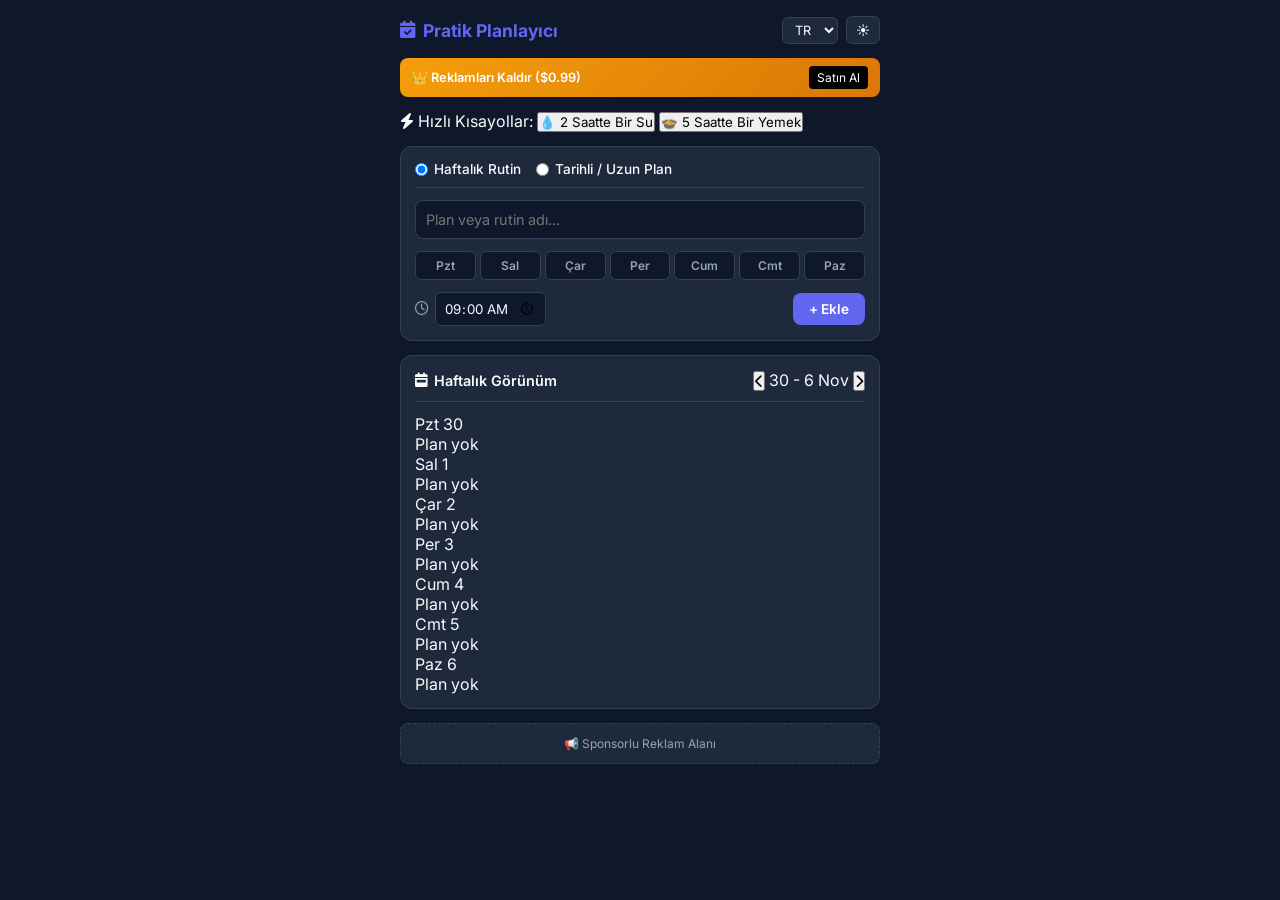
==== commit 5a829226: "Update index.html" ====
--- a/index.html
+++ b/index.html
@@ -30,10 +30,17 @@
       </div>
     </header>
 
-    <!-- Reklam Barı (İsteğe Bağlı) -->
+    <!-- Reklam Barı -->
     <div class="ad-bar" id="removeAdsBar">
       <span>👑 <span id="txt-remove-ads">Reklamları Kaldır</span></span>
       <button onclick="buyRemoveAds()" class="btn-xs" id="txt-buy">Satın Al</button>
+    </div>
+
+    <!-- HIZLI ÖRNEK RUTİNLER (KISAYOLLAR) -->
+    <div class="quick-shortcuts">
+      <span class="quick-label"><i class="fa-solid fa-bolt"></i> Hızlı Kısayollar:</span>
+      <button type="button" class="quick-btn" onclick="addWaterRoutine()">💧 2 Saatte Bir Su</button>
+      <button type="button" class="quick-btn" onclick="addMealRoutine()">🍲 5 Saatte Bir Yemek</button>
     </div>
 
     <!-- HIZLI PLAN EKLEME FORMU -->
@@ -80,17 +87,22 @@
       </div>
     </section>
 
-    <!-- GÜNLÜK AKIŞ & BİRLEŞİK LİSTE -->
+    <!-- TÜM HAFTAYI KAPSAYAN TAKVİM TABLOSU -->
     <section class="card flow-card">
       <div class="flow-header">
         <div class="flow-title">
-          <i class="fa-solid fa-list-ul"></i>
-          <span id="txt-flow-title">Günlük Akış</span>
+          <i class="fa-solid fa-calendar-week"></i>
+          <span id="txt-flow-title">Haftalık Görünüm</span>
         </div>
-        <input type="date" id="viewDate" onchange="renderFlow()" class="date-picker-sm">
-      </div>
-
-      <div id="flowList" class="flow-list"></div>
+        <div class="week-picker">
+          <button onclick="changeWeek(-1)" class="icon-btn-sm"><i class="fa-solid fa-chevron-left"></i></button>
+          <span id="currentWeekRange" class="week-range-text"></span>
+          <button onclick="changeWeek(1)" class="icon-btn-sm"><i class="fa-solid fa-chevron-right"></i></button>
+        </div>
+      </div>
+
+      <!-- 7 Günlük Haftalık Izgara -->
+      <div id="weeklyGrid" class="weekly-grid"></div>
     </section>
 
     <!-- AdMob Reklam Alanı -->
@@ -104,6 +116,8 @@
   let weeklyRoutines = JSON.parse(localStorage.getItem('weeklyRoutines') || '[]');
   let datePlans = JSON.parse(localStorage.getItem('datePlans') || '[]');
   let completedItems = JSON.parse(localStorage.getItem('completedItems') || '{}');
+
+  let currentWeekStart = getMonday(new Date());
 
   const translations = {
     tr: {
@@ -114,10 +128,10 @@
       optDate: "Tarihli / Uzun Plan",
       placeholder: "Plan veya rutin adı...",
       addBtn: "+ Ekle",
-      flowTitle: "Günlük Akış",
+      flowTitle: "Haftalık Görünüm",
       adText: "📢 Sponsorlu Reklam Alanı",
       days: ["Paz", "Pzt", "Sal", "Çar", "Per", "Cum", "Cmt"],
-      empty: "Bu gün için henüz bir plan yok.",
+      emptyDay: "Plan yok",
       fillAlert: "Lütfen başlık ve gerekli alanları doldurun."
     },
     en: {
@@ -128,15 +142,21 @@
       optDate: "Dated / Long Plan",
       placeholder: "Plan or routine name...",
       addBtn: "+ Add",
-      flowTitle: "Daily Flow",
+      flowTitle: "Weekly View",
       adText: "📢 Sponsored Ad Area",
       days: ["Sun", "Mon", "Tue", "Wed", "Thu", "Fri", "Sat"],
-      empty: "No plans set for this day.",
+      emptyDay: "No plan",
       fillAlert: "Please fill in title and required fields."
     }
   };
 
   let currentLang = localStorage.getItem('appLang') || 'tr';
+
+  function getMonday(d) {
+    d = new Date(d);
+    let day = d.getDay(), diff = d.getDate() - day + (day === 0 ? -6 : 1);
+    return new Date(d.setDate(diff));
+  }
 
   function applyLanguage(lang) {
     currentLang = lang;
@@ -158,7 +178,7 @@
       chip.innerText = t.days[parseInt(chip.getAttribute('data-day'))];
     });
 
-    renderFlow();
+    renderWeeklyGrid();
   }
 
   function changeLanguage(lang) { applyLanguage(lang); }
@@ -190,6 +210,20 @@
 
   function toggleChip(btn) { btn.classList.toggle('active'); }
 
+  // Hızlı Su Takibi Ekleme
+  function addWaterRoutine() {
+    weeklyRoutines.push({ id: 'w_' + Date.now(), title: '💧 Su İç (2 Saat)', days: [1,2,3,4,5,6,0], time: '10:00' });
+    localStorage.setItem('weeklyRoutines', JSON.stringify(weeklyRoutines));
+    renderWeeklyGrid();
+  }
+
+  // Hızlı Yemek Takibi Ekleme
+  function addMealRoutine() {
+    weeklyRoutines.push({ id: 'w_' + Date.now(), title: '🍲 Yemek Öğünü (5 Saat)', days: [1,2,3,4,5,6,0], time: '13:00' });
+    localStorage.setItem('weeklyRoutines', JSON.stringify(weeklyRoutines));
+    renderWeeklyGrid();
+  }
+
   function savePlan() {
     const mode = document.querySelector('input[name="planType"]:checked').value;
     const title = document.getElementById('planTitle').value.trim();
@@ -216,15 +250,14 @@
 
     document.getElementById('planTitle').value = '';
     document.querySelectorAll('.chip').forEach(c => c.classList.remove('active'));
-    renderFlow();
-  }
-
-  function toggleDone(itemId) {
-    const viewDateVal = document.getElementById('viewDate').value;
-    const key = `${viewDateVal}_${itemId}`;
+    renderWeeklyGrid();
+  }
+
+  function toggleDone(dateStr, itemId) {
+    const key = `${dateStr}_${itemId}`;
     completedItems[key] = !completedItems[key];
     localStorage.setItem('completedItems', JSON.stringify(completedItems));
-    renderFlow();
+    renderWeeklyGrid();
   }
 
   function deleteItem(type, id) {
@@ -235,65 +268,102 @@
       datePlans = datePlans.filter(p => p.id !== id);
       localStorage.setItem('datePlans', JSON.stringify(datePlans));
     }
-    renderFlow();
-  }
-
-  function renderFlow() {
-    const viewDateVal = document.getElementById('viewDate').value;
-    if (!viewDateVal) return;
-
-    const selectedDate = new Date(viewDateVal + 'T00:00:00');
-    const dayOfWeek = selectedDate.getDay();
+    renderWeeklyGrid();
+  }
+
+  function selectDateForPlan(dateStr, dayIndex) {
+    // Tıklanan günü formda otomatik seç
+    document.querySelector('input[value="date"]').checked = true;
+    toggleFormMode('date');
+    document.getElementById('startDate').value = dateStr;
+    document.getElementById('endDate').value = dateStr;
+    
+    // Ayrıca haftalık gün butonunu da aktif yap (eğer rutine geçerse diye)
+    document.querySelectorAll('.chip').forEach(c => {
+      c.classList.remove('active');
+      if (parseInt(c.getAttribute('data-day')) === dayIndex) c.classList.add('active');
+    });
+
+    document.getElementById('planTitle').focus();
+  }
+
+  function changeWeek(direction) {
+    currentWeekStart.setDate(currentWeekStart.getDate() + (direction * 7));
+    renderWeeklyGrid();
+  }
+
+  function renderWeeklyGrid() {
+    const grid = document.getElementById('weeklyGrid');
+    grid.innerHTML = '';
     const t = translations[currentLang] || translations['tr'];
 
-    let items = [];
-
-    // 1. Haftalık Rutinler
-    weeklyRoutines.forEach(r => {
-      if (r.days.includes(dayOfWeek)) {
-        items.push({ id: r.id, type: 'weekly', title: r.title, time: r.time, badge: t.optWeekly });
+    let weekEnd = new Date(currentWeekStart);
+    weekEnd.setDate(weekEnd.getDate() + 6);
+
+    document.getElementById('currentWeekRange').innerText = 
+      `${currentWeekStart.getDate()} - ${weekEnd.getDate()} ${currentWeekStart.toLocaleString('default', { month: 'short' })}`;
+
+    // 7 Gün İçin Döngü (Pazartesi'den Pazar'a)
+    for (let i = 0; i < 7; i++) {
+      let loopDate = new Date(currentWeekStart);
+      loopDate.setDate(loopDate.getDate() + i);
+
+      let dateStr = loopDate.toISOString().split('T')[0];
+      let dayIndex = loopDate.getDay();
+
+      let dayItems = [];
+
+      // Rutinler
+      weeklyRoutines.forEach(r => {
+        if (r.days.includes(dayIndex)) {
+          dayItems.push({ id: r.id, type: 'weekly', title: r.title, time: r.time });
+        }
+      });
+
+      // Tarihli Planlar
+      datePlans.forEach(p => {
+        if (dateStr >= p.startDate && dateStr <= p.endDate) {
+          dayItems.push({ id: p.id, type: 'date', title: p.title, time: p.time });
+        }
+      });
+
+      dayItems.sort((a, b) => a.time.localeCompare(b.time));
+
+      // Gün Kartı Oluşturma
+      const dayCard = document.createElement('div');
+      dayCard.className = 'day-card';
+      
+      let dayHeader = `
+        <div class="day-card-header" onclick="selectDateForPlan('${dateStr}', ${dayIndex})">
+          <span class="day-name">${t.days[dayIndex]}</span>
+          <span class="day-date">${loopDate.getDate()}</span>
+        </div>
+      `;
+
+      let dayBody = `<div class="day-card-body">`;
+
+      if (dayItems.length === 0) {
+        dayBody += `<div class="empty-day-text">${t.emptyDay}</div>`;
+      } else {
+        dayItems.forEach(item => {
+          const isDone = !!completedItems[`${dateStr}_${item.id}`];
+          dayBody += `
+            <div class="mini-item ${isDone ? 'done' : ''}">
+              <button class="mini-check" onclick="toggleDone('${dateStr}', '${item.id}')">
+                <i class="fa-solid ${isDone ? 'fa-circle-check' : 'fa-circle'}"></i>
+              </button>
+              <span class="mini-time">${item.time}</span>
+              <span class="mini-title">${item.title}</span>
+              <button class="mini-del" onclick="deleteItem('${item.type}', '${item.id}')">×</button>
+            </div>
+          `;
+        });
       }
-    });
-
-    // 2. Tarihli Planlar
-    datePlans.forEach(p => {
-      if (viewDateVal >= p.startDate && viewDateVal <= p.endDate) {
-        items.push({ id: p.id, type: 'date', title: p.title, time: p.time, badge: t.optDate });
-      }
-    });
-
-    // Sırala
-    items.sort((a, b) => a.time.localeCompare(b.time));
-
-    const flowList = document.getElementById('flowList');
-    flowList.innerHTML = '';
-
-    if (items.length === 0) {
-      flowList.innerHTML = `<div class="empty-state">${t.empty}</div>`;
-      return;
-    }
-
-    items.forEach(item => {
-      const doneKey = `${viewDateVal}_${item.id}`;
-      const isDone = !!completedItems[doneKey];
-
-      const div = document.createElement('div');
-      div.className = `flow-item ${isDone ? 'done' : ''}`;
-      div.innerHTML = `
-        <button class="check-btn" onclick="toggleDone('${item.id}')">
-          <i class="fa-solid ${isDone ? 'fa-circle-check' : 'fa-circle'}"></i>
-        </button>
-        <span class="time-text">${item.time}</span>
-        <div class="item-info">
-          <span class="item-title">${item.title}</span>
-          <span class="item-badge ${item.type}">${item.badge}</span>
-        </div>
-        <button class="del-btn" onclick="deleteItem('${item.type}', '${item.id}')">
-          <i class="fa-solid fa-trash-can"></i>
-        </button>
-      `;
-      flowList.appendChild(div);
-    });
+
+      dayBody += `</div>`;
+      dayCard.innerHTML = dayHeader + dayBody;
+      grid.appendChild(dayCard);
+    }
   }
 
   function buyRemoveAds() {
@@ -312,7 +382,6 @@
   document.addEventListener('DOMContentLoaded', () => {
     initTheme();
     const today = new Date().toISOString().split('T')[0];
-    document.getElementById('viewDate').value = today;
     document.getElementById('startDate').value = today;
     document.getElementById('endDate').value = today;
 
--- a/style.css
+++ b/style.css
@@ -1,92 +1,83 @@
 :root {
-  --bg-color: #0d0f17;
-  --card-bg: rgba(22, 27, 46, 0.7);
-  --primary: #8b5cf6;
-  --primary-hover: #7c3aed;
-  --accent: #a855f7;
-  --text-main: #f3f4f6;
-  --text-muted: #9ca3af;
-  --border-color: rgba(255, 255, 255, 0.12);
-  --danger: #ef4444;
+  --bg: #0f172a;
+  --card-bg: #1e293b;
+  --primary: #6366f1;
+  --accent: #8b5cf6;
+  --text: #f8fafc;
+  --muted: #94a3b8;
+  --border: #334155;
+  --danger: #f43f5e;
+  --success: #10b981;
 }
 
 [data-theme="light"] {
-  --bg-color: #f3f4f6;
+  --bg: #f8fafc;
   --card-bg: #ffffff;
-  --primary: #7c3aed;
-  --primary-hover: #6d28d9;
-  --accent: #a855f7;
-  --text-main: #1f2937;
-  --text-muted: #6b7280;
-  --border-color: #e5e7eb;
-  --danger: #dc2626;
+  --primary: #4f46e5;
+  --accent: #7c3aed;
+  --text: #0f172a;
+  --muted: #64748b;
+  --border: #e2e8f0;
+  --danger: #e11d48;
+  --success: #059669;
 }
 
-* { box-sizing: border-box; margin: 0; padding: 0; font-family: 'Inter', sans-serif; transition: background 0.3s, color 0.3s; }
-body { background-color: var(--bg-color); color: var(--text-main); min-height: 100vh; padding: 20px 15px; overflow-x: hidden; }
+* { box-sizing: border-box; margin: 0; padding: 0; font-family: 'Inter', sans-serif; }
+body { background-color: var(--bg); color: var(--text); padding: 16px 12px; min-height: 100vh; }
 
-.bg-glow { position: fixed; width: 400px; height: 400px; border-radius: 50%; filter: blur(120px); z-index: -1; opacity: 0.35; pointer-events: none; }
-.blob-1 { background: var(--primary); top: -80px; left: -80px; }
-.blob-2 { background: var(--accent); bottom: -80px; right: -80px; }
+.container { max-width: 480px; margin: 0 auto; display: flex; flex-direction: column; gap: 14px; }
 
-.container { max-width: 550px; margin: 0 auto; }
+/* Header */
+.header { display: flex; justify-content: space-between; align-items: center; }
+.brand { display: flex; align-items: center; gap: 8px; font-weight: 700; font-size: 1.1rem; color: var(--primary); }
+.header-actions { display: flex; gap: 8px; align-items: center; }
+.sm-select { background: var(--card-bg); color: var(--text); border: 1px solid var(--border); padding: 4px 8px; border-radius: 6px; font-size: 0.8rem; }
+.icon-btn { background: var(--card-bg); border: 1px solid var(--border); color: var(--text); padding: 5px 9px; border-radius: 6px; cursor: pointer; }
 
-.header { display: flex; justify-content: space-between; align-items: center; margin-bottom: 20px; }
-.logo { display: flex; align-items: center; gap: 8px; font-weight: 700; font-size: 1.1rem; }
-.logo i { color: var(--primary); font-size: 1.3rem; }
+/* Reklam Barı */
+.ad-bar { background: linear-gradient(135deg, #f59e0b, #d97706); color: #fff; padding: 8px 12px; border-radius: 8px; font-size: 0.8rem; font-weight: 600; display: flex; justify-content: space-between; align-items: center; }
+.btn-xs { background: #000; color: #fff; border: none; padding: 4px 8px; border-radius: 4px; cursor: pointer; font-size: 0.75rem; }
 
-.controls { display: flex; gap: 8px; align-items: center; }
-.language-selector { display: flex; align-items: center; gap: 6px; background: var(--card-bg); padding: 6px 10px; border-radius: 8px; border: 1px solid var(--border-color); font-size: 0.85rem; }
-.language-selector select { background: transparent; color: var(--text-main); border: none; outline: none; cursor: pointer; }
-.language-selector select option { background: #161b2e; color: #fff; }
-.theme-btn { background: var(--card-bg); border: 1px solid var(--border-color); color: var(--text-main); padding: 6px 10px; border-radius: 8px; cursor: pointer; }
+/* Card */
+.card { background: var(--card-bg); border: 1px solid var(--border); border-radius: 12px; padding: 14px; display: flex; flex-direction: column; gap: 12px; }
 
-.remove-ads-bar { background: linear-gradient(135deg, #f1c40f, #f39c12); color: #000; padding: 10px 15px; border-radius: 10px; font-weight: bold; font-size: 0.9rem; display: flex; justify-content: space-between; align-items: center; margin-bottom: 15px; }
-.remove-ads-btn { background: #000; color: #fff; border: none; padding: 6px 12px; border-radius: 6px; cursor: pointer; font-weight: bold; }
+/* Form Elements */
+.type-selector { display: flex; gap: 15px; border-bottom: 1px solid var(--border); padding-bottom: 10px; }
+.radio-label { display: flex; align-items: center; gap: 6px; font-size: 0.85rem; cursor: pointer; font-weight: 500; }
 
-/* SEKMELER */
-.tabs { display: flex; gap: 8px; margin-bottom: 15px; }
-.tab-btn { flex: 1; padding: 10px; border: 1px solid var(--border-color); background: var(--card-bg); color: var(--text-muted); border-radius: 10px; font-weight: 600; font-size: 0.85rem; cursor: pointer; }
-.tab-btn.active { background: var(--primary); color: white; border-color: var(--primary); }
+.input-group input { width: 100%; background: var(--bg); border: 1px solid var(--border); color: var(--text); padding: 10px; border-radius: 8px; font-size: 0.9rem; outline: none; }
 
-.tab-content { display: none; }
-.tab-content.active { display: block; }
+.days-row { display: flex; gap: 4px; justify-content: space-between; }
+.chip { flex: 1; padding: 6px 0; background: var(--bg); border: 1px solid var(--border); color: var(--muted); border-radius: 6px; font-size: 0.75rem; font-weight: 600; cursor: pointer; text-align: center; }
+.chip.active { background: var(--primary); color: #fff; border-color: var(--primary); }
 
-.card { background: var(--card-bg); backdrop-filter: blur(16px); border: 1px solid var(--border-color); border-radius: 14px; padding: 18px; box-shadow: 0 8px 32px rgba(0,0,0,0.2); }
+.dates-row { display: flex; align-items: center; gap: 8px; }
+.dates-row input { flex: 1; background: var(--bg); border: 1px solid var(--border); color: var(--text); padding: 8px; border-radius: 6px; font-size: 0.8rem; }
 
-.form-group { margin-bottom: 15px; }
-label { display: block; font-weight: 600; margin-bottom: 6px; font-size: 0.85rem; color: var(--text-muted); }
+.form-footer { display: flex; justify-content: space-between; align-items: center; }
+.time-picker { display: flex; align-items: center; gap: 6px; color: var(--muted); font-size: 0.85rem; }
+.time-picker input { background: var(--bg); border: 1px solid var(--border); color: var(--text); padding: 6px 8px; border-radius: 6px; outline: none; }
+.btn-primary { background: var(--primary); color: #fff; border: none; padding: 8px 16px; border-radius: 8px; font-weight: 600; cursor: pointer; font-size: 0.85rem; }
 
-input[type="text"], input[type="date"], input[type="time"] {
-  width: 100%; padding: 10px 12px; border: 1px solid var(--border-color); border-radius: 8px; background: rgba(0,0,0,0.15); color: var(--text-main); font-size: 0.9rem; outline: none;
-}
+/* Flow / List */
+.flow-header { display: flex; justify-content: space-between; align-items: center; border-bottom: 1px solid var(--border); padding-bottom: 10px; }
+.flow-title { display: flex; align-items: center; gap: 6px; font-weight: 600; font-size: 0.9rem; }
+.date-picker-sm { background: var(--bg); border: 1px solid var(--border); color: var(--text); padding: 4px 8px; border-radius: 6px; font-size: 0.8rem; }
 
-.date-row { display: flex; gap: 10px; }
-.date-row > div { flex: 1; }
+.flow-list { display: flex; flex-direction: column; gap: 8px; margin-top: 4px; }
+.flow-item { display: flex; align-items: center; gap: 10px; background: var(--bg); padding: 10px; border-radius: 8px; border: 1px solid var(--border); }
+.flow-item.done { opacity: 0.5; }
+.flow-item.done .item-title { text-decoration: line-through; }
 
-.days-grid { display: flex; gap: 6px; flex-wrap: wrap; margin-top: 5px; }
-.day-chip { flex: 1; padding: 8px 0; border: 1px solid var(--border-color); border-radius: 8px; background: rgba(0,0,0,0.1); color: var(--text-muted); font-size: 0.8rem; cursor: pointer; text-align: center; font-weight: 600; }
-.day-chip.active { background: var(--primary); color: white; border-color: var(--primary); }
+.check-btn { background: none; border: none; color: var(--muted); cursor: pointer; font-size: 1.1rem; }
+.flow-item.done .check-btn { color: var(--success); }
 
-.btn { padding: 10px 16px; border-radius: 8px; border: none; font-weight: 600; cursor: pointer; font-size: 0.9rem; }
-.btn-primary { background: linear-gradient(135deg, var(--primary), var(--accent)); color: white; }
-.btn-block { width: 100%; }
+.time-text { font-size: 0.8rem; font-weight: 700; color: var(--primary); background: rgba(99, 102, 241, 0.1); padding: 4px 6px; border-radius: 4px; }
+.item-info { flex: 1; display: flex; flex-direction: column; }
+.item-title { font-size: 0.85rem; font-weight: 500; }
+.item-badge { font-size: 0.65rem; color: var(--muted); }
 
-/* CANLI AKIŞ ZAMAN ÇİZELGESİ */
-.timeline-header { display: flex; justify-content: space-between; align-items: center; margin-bottom: 15px; padding-bottom: 10px; border-bottom: 1px solid var(--border-color); }
-.timeline-header h3 { font-size: 0.95rem; }
-.timeline-header input[type="date"] { width: auto; padding: 6px 10px; font-size: 0.8rem; }
+.del-btn { background: none; border: none; color: var(--danger); cursor: pointer; font-size: 0.85rem; padding: 4px; }
+.empty-state { text-align: center; color: var(--muted); font-size: 0.8rem; padding: 20px 0; }
 
-.timeline-item { display: flex; align-items: center; gap: 12px; padding: 10px; border-radius: 8px; background: rgba(0,0,0,0.15); border: 1px solid var(--border-color); margin-bottom: 8px; }
-.time-badge { background: var(--primary); color: white; padding: 6px 10px; border-radius: 6px; font-weight: bold; font-size: 0.8rem; }
-.timeline-content { flex: 1; }
-.timeline-title { font-weight: 600; font-size: 0.9rem; }
-
-.type-tag { font-size: 0.7rem; padding: 2px 6px; border-radius: 4px; font-weight: bold; display: inline-block; margin-top: 2px; }
-.type-tag.weekly { background: rgba(139, 92, 246, 0.2); color: var(--primary); }
-.type-tag.date { background: rgba(168, 85, 247, 0.2); color: var(--accent); }
-
-.delete-btn { background: rgba(239, 68, 68, 0.15); border: 1px solid var(--danger); color: var(--danger); padding: 6px 10px; border-radius: 6px; cursor: pointer; }
-.empty-msg { text-align: center; color: var(--text-muted); font-size: 0.85rem; padding: 15px 0; }
-
-.ad-banner-area { background: rgba(0,0,0,0.2); border: 1px dashed var(--border-color); border-radius: 10px; padding: 15px; text-align: center; font-size: 0.8rem; color: var(--text-muted); margin-top: 25px; }
+.ad-placeholder { background: var(--card-bg); border: 1px dashed var(--border); border-radius: 8px; padding: 12px; text-align: center; font-size: 0.75rem; color: var(--muted); }
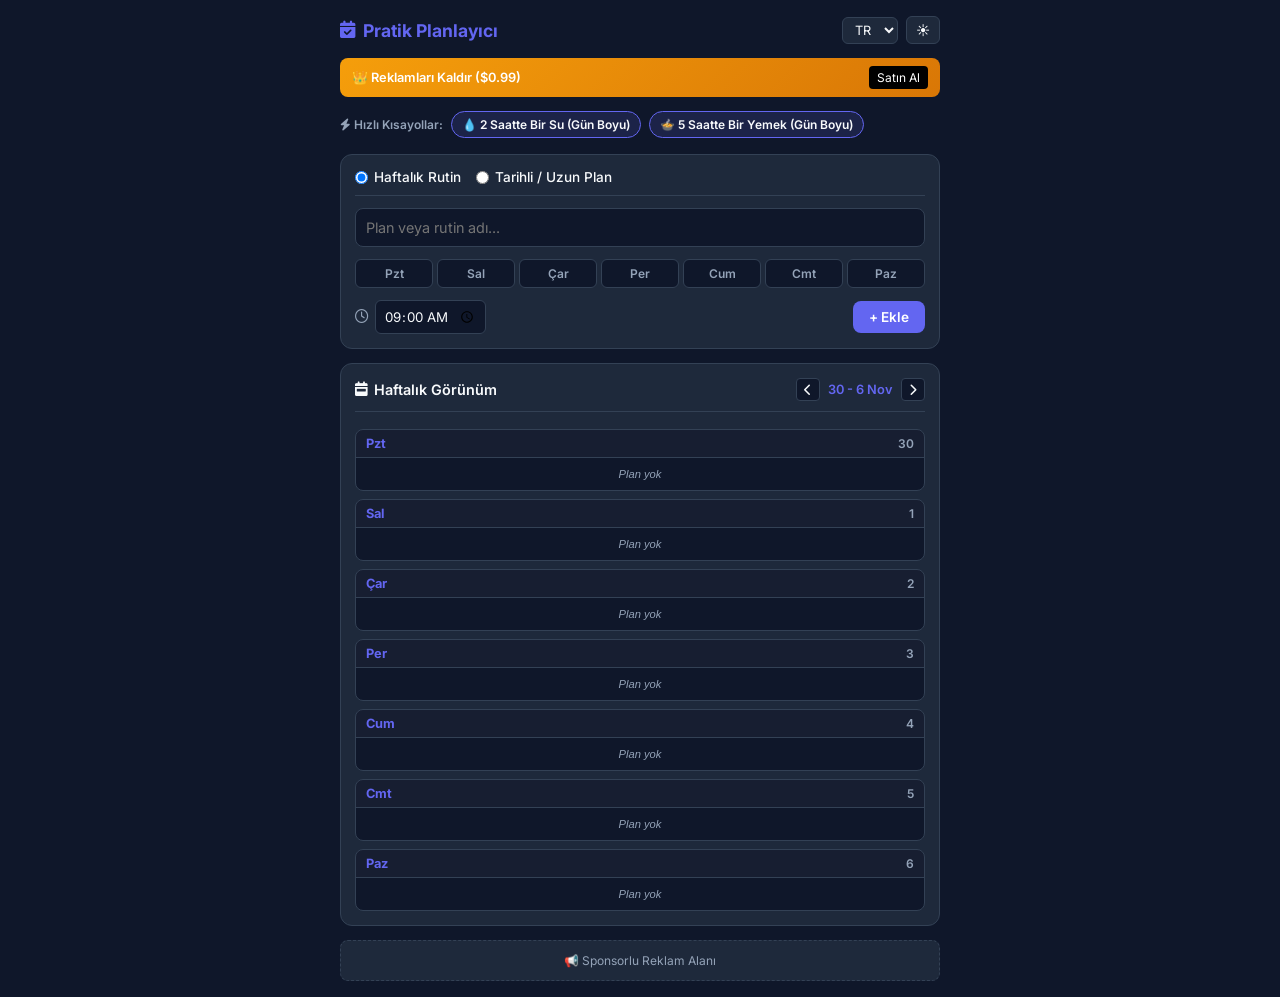
==== commit e9e72efa: "Update index.html" ====
--- a/index.html
+++ b/index.html
@@ -39,8 +39,8 @@
     <!-- HIZLI ÖRNEK RUTİNLER (KISAYOLLAR) -->
     <div class="quick-shortcuts">
       <span class="quick-label"><i class="fa-solid fa-bolt"></i> Hızlı Kısayollar:</span>
-      <button type="button" class="quick-btn" onclick="addWaterRoutine()">💧 2 Saatte Bir Su</button>
-      <button type="button" class="quick-btn" onclick="addMealRoutine()">🍲 5 Saatte Bir Yemek</button>
+      <button type="button" class="quick-btn" onclick="addWaterRoutine()">💧 2 Saatte Bir Su (Gün Boyu)</button>
+      <button type="button" class="quick-btn" onclick="addMealRoutine()">🍲 5 Saatte Bir Yemek (Gün Boyu)</button>
     </div>
 
     <!-- HIZLI PLAN EKLEME FORMU -->
@@ -210,16 +210,32 @@
 
   function toggleChip(btn) { btn.classList.toggle('active'); }
 
-  // Hızlı Su Takibi Ekleme
+  // 00:00'dan Başlayıp 2 Saatte Bir Su Ekleyen Kısayol
   function addWaterRoutine() {
-    weeklyRoutines.push({ id: 'w_' + Date.now(), title: '💧 Su İç (2 Saat)', days: [1,2,3,4,5,6,0], time: '10:00' });
+    for (let hour = 0; hour < 24; hour += 2) {
+      const timeStr = String(hour).padStart(2, '0') + ':00';
+      weeklyRoutines.push({
+        id: 'w_water_' + Date.now() + '_' + hour,
+        title: '💧 Su İç',
+        days: [1, 2, 3, 4, 5, 6, 0],
+        time: timeStr
+      });
+    }
     localStorage.setItem('weeklyRoutines', JSON.stringify(weeklyRoutines));
     renderWeeklyGrid();
   }
 
-  // Hızlı Yemek Takibi Ekleme
+  // 00:00'dan Başlayıp 5 Saatte Bir Yemek Ekleyen Kısayol
   function addMealRoutine() {
-    weeklyRoutines.push({ id: 'w_' + Date.now(), title: '🍲 Yemek Öğünü (5 Saat)', days: [1,2,3,4,5,6,0], time: '13:00' });
+    for (let hour = 0; hour < 24; hour += 5) {
+      const timeStr = String(hour).padStart(2, '0') + ':00';
+      weeklyRoutines.push({
+        id: 'w_meal_' + Date.now() + '_' + hour,
+        title: '🍲 Yemek Öğünü',
+        days: [1, 2, 3, 4, 5, 6, 0],
+        time: timeStr
+      });
+    }
     localStorage.setItem('weeklyRoutines', JSON.stringify(weeklyRoutines));
     renderWeeklyGrid();
   }
@@ -272,13 +288,11 @@
   }
 
   function selectDateForPlan(dateStr, dayIndex) {
-    // Tıklanan günü formda otomatik seç
     document.querySelector('input[value="date"]').checked = true;
     toggleFormMode('date');
     document.getElementById('startDate').value = dateStr;
     document.getElementById('endDate').value = dateStr;
     
-    // Ayrıca haftalık gün butonunu da aktif yap (eğer rutine geçerse diye)
     document.querySelectorAll('.chip').forEach(c => {
       c.classList.remove('active');
       if (parseInt(c.getAttribute('data-day')) === dayIndex) c.classList.add('active');
@@ -303,7 +317,6 @@
     document.getElementById('currentWeekRange').innerText = 
       `${currentWeekStart.getDate()} - ${weekEnd.getDate()} ${currentWeekStart.toLocaleString('default', { month: 'short' })}`;
 
-    // 7 Gün İçin Döngü (Pazartesi'den Pazar'a)
     for (let i = 0; i < 7; i++) {
       let loopDate = new Date(currentWeekStart);
       loopDate.setDate(loopDate.getDate() + i);
@@ -313,14 +326,12 @@
 
       let dayItems = [];
 
-      // Rutinler
       weeklyRoutines.forEach(r => {
         if (r.days.includes(dayIndex)) {
           dayItems.push({ id: r.id, type: 'weekly', title: r.title, time: r.time });
         }
       });
 
-      // Tarihli Planlar
       datePlans.forEach(p => {
         if (dateStr >= p.startDate && dateStr <= p.endDate) {
           dayItems.push({ id: p.id, type: 'date', title: p.title, time: p.time });
@@ -329,7 +340,6 @@
 
       dayItems.sort((a, b) => a.time.localeCompare(b.time));
 
-      // Gün Kartı Oluşturma
       const dayCard = document.createElement('div');
       dayCard.className = 'day-card';
       
--- a/style.css
+++ b/style.css
@@ -25,7 +25,7 @@
 * { box-sizing: border-box; margin: 0; padding: 0; font-family: 'Inter', sans-serif; }
 body { background-color: var(--bg); color: var(--text); padding: 16px 12px; min-height: 100vh; }
 
-.container { max-width: 480px; margin: 0 auto; display: flex; flex-direction: column; gap: 14px; }
+.container { max-width: 600px; margin: 0 auto; display: flex; flex-direction: column; gap: 14px; }
 
 /* Header */
 .header { display: flex; justify-content: space-between; align-items: center; }
@@ -33,6 +33,11 @@
 .header-actions { display: flex; gap: 8px; align-items: center; }
 .sm-select { background: var(--card-bg); color: var(--text); border: 1px solid var(--border); padding: 4px 8px; border-radius: 6px; font-size: 0.8rem; }
 .icon-btn { background: var(--card-bg); border: 1px solid var(--border); color: var(--text); padding: 5px 9px; border-radius: 6px; cursor: pointer; }
+
+/* Hızlı Kısayollar */
+.quick-shortcuts { display: flex; gap: 8px; align-items: center; overflow-x: auto; padding-bottom: 2px; }
+.quick-label { font-size: 0.75rem; font-weight: 600; color: var(--muted); white-space: nowrap; }
+.quick-btn { background: rgba(99, 102, 241, 0.15); border: 1px solid var(--primary); color: var(--text); padding: 5px 10px; border-radius: 20px; font-size: 0.75rem; font-weight: 600; cursor: pointer; white-space: nowrap; }
 
 /* Reklam Barı */
 .ad-bar { background: linear-gradient(135deg, #f59e0b, #d97706); color: #fff; padding: 8px 12px; border-radius: 8px; font-size: 0.8rem; font-weight: 600; display: flex; justify-content: space-between; align-items: center; }
@@ -59,25 +64,32 @@
 .time-picker input { background: var(--bg); border: 1px solid var(--border); color: var(--text); padding: 6px 8px; border-radius: 6px; outline: none; }
 .btn-primary { background: var(--primary); color: #fff; border: none; padding: 8px 16px; border-radius: 8px; font-weight: 600; cursor: pointer; font-size: 0.85rem; }
 
-/* Flow / List */
+/* HAFTALIK IZGARA (WEEKLY GRID) */
 .flow-header { display: flex; justify-content: space-between; align-items: center; border-bottom: 1px solid var(--border); padding-bottom: 10px; }
 .flow-title { display: flex; align-items: center; gap: 6px; font-weight: 600; font-size: 0.9rem; }
-.date-picker-sm { background: var(--bg); border: 1px solid var(--border); color: var(--text); padding: 4px 8px; border-radius: 6px; font-size: 0.8rem; }
+.week-picker { display: flex; align-items: center; gap: 8px; }
+.week-range-text { font-size: 0.8rem; font-weight: 600; color: var(--primary); }
+.icon-btn-sm { background: var(--bg); border: 1px solid var(--border); color: var(--text); padding: 3px 7px; border-radius: 4px; cursor: pointer; font-size: 0.75rem; }
 
-.flow-list { display: flex; flex-direction: column; gap: 8px; margin-top: 4px; }
-.flow-item { display: flex; align-items: center; gap: 10px; background: var(--bg); padding: 10px; border-radius: 8px; border: 1px solid var(--border); }
-.flow-item.done { opacity: 0.5; }
-.flow-item.done .item-title { text-decoration: line-through; }
+.weekly-grid { display: flex; flex-direction: column; gap: 8px; margin-top: 5px; }
 
-.check-btn { background: none; border: none; color: var(--muted); cursor: pointer; font-size: 1.1rem; }
-.flow-item.done .check-btn { color: var(--success); }
+.day-card { background: var(--bg); border: 1px solid var(--border); border-radius: 8px; overflow: hidden; }
+.day-card-header { background: rgba(255,255,255,0.03); padding: 6px 10px; display: flex; justify-content: space-between; align-items: center; border-bottom: 1px solid var(--border); cursor: pointer; }
+.day-card-header:hover { background: rgba(99, 102, 241, 0.1); }
+.day-name { font-weight: 700; font-size: 0.8rem; color: var(--primary); }
+.day-date { font-size: 0.75rem; color: var(--muted); font-weight: 600; }
 
-.time-text { font-size: 0.8rem; font-weight: 700; color: var(--primary); background: rgba(99, 102, 241, 0.1); padding: 4px 6px; border-radius: 4px; }
-.item-info { flex: 1; display: flex; flex-direction: column; }
-.item-title { font-size: 0.85rem; font-weight: 500; }
-.item-badge { font-size: 0.65rem; color: var(--muted); }
+.day-card-body { padding: 6px; display: flex; flex-direction: column; gap: 4px; }
+.empty-day-text { font-size: 0.7rem; color: var(--muted); text-align: center; padding: 4px 0; font-style: italic; }
 
-.del-btn { background: none; border: none; color: var(--danger); cursor: pointer; font-size: 0.85rem; padding: 4px; }
-.empty-state { text-align: center; color: var(--muted); font-size: 0.8rem; padding: 20px 0; }
+.mini-item { display: flex; align-items: center; gap: 6px; background: var(--card-bg); padding: 5px 8px; border-radius: 6px; border: 1px solid var(--border); font-size: 0.75rem; }
+.mini-item.done { opacity: 0.5; }
+.mini-item.done .mini-title { text-decoration: line-through; }
+
+.mini-check { background: none; border: none; color: var(--muted); cursor: pointer; font-size: 0.8rem; }
+.mini-item.done .mini-check { color: var(--success); }
+.mini-time { font-weight: 700; color: var(--primary); font-size: 0.7rem; }
+.mini-title { flex: 1; font-weight: 500; }
+.mini-del { background: none; border: none; color: var(--danger); cursor: pointer; font-size: 0.9rem; line-height: 1; }
 
 .ad-placeholder { background: var(--card-bg); border: 1px dashed var(--border); border-radius: 8px; padding: 12px; text-align: center; font-size: 0.75rem; color: var(--muted); }
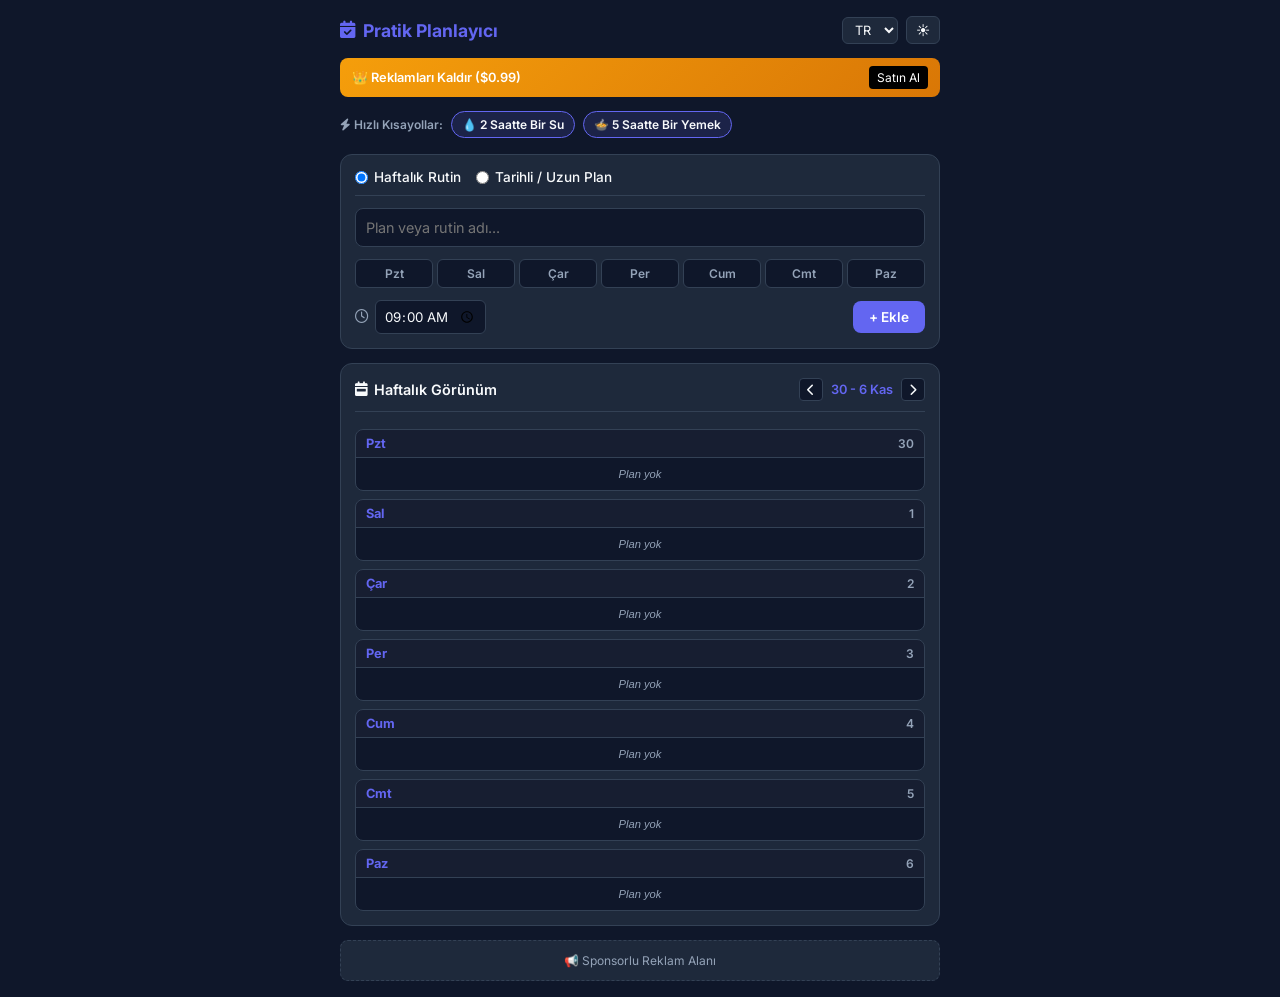
==== commit 3b7a1977: "Update index.html" ====
--- a/index.html
+++ b/index.html
@@ -32,15 +32,15 @@
 
     <!-- Reklam Barı -->
     <div class="ad-bar" id="removeAdsBar">
-      <span>👑 <span id="txt-remove-ads">Reklamları Kaldır</span></span>
+      <span>👑 <span id="txt-remove-ads">Reklamları Kaldır ($0.99)</span></span>
       <button onclick="buyRemoveAds()" class="btn-xs" id="txt-buy">Satın Al</button>
     </div>
 
     <!-- HIZLI ÖRNEK RUTİNLER (KISAYOLLAR) -->
     <div class="quick-shortcuts">
-      <span class="quick-label"><i class="fa-solid fa-bolt"></i> Hızlı Kısayollar:</span>
-      <button type="button" class="quick-btn" onclick="addWaterRoutine()">💧 2 Saatte Bir Su (Gün Boyu)</button>
-      <button type="button" class="quick-btn" onclick="addMealRoutine()">🍲 5 Saatte Bir Yemek (Gün Boyu)</button>
+      <span class="quick-label"><i class="fa-solid fa-bolt"></i> <span id="txt-shortcuts-label">Hızlı Kısayollar:</span></span>
+      <button type="button" class="quick-btn" onclick="addWaterRoutine()" id="txt-btn-water">💧 2 Saatte Bir Su</button>
+      <button type="button" class="quick-btn" onclick="addMealRoutine()" id="txt-btn-meal">🍲 5 Saatte Bir Yemek</button>
     </div>
 
     <!-- HIZLI PLAN EKLEME FORMU -->
@@ -124,13 +124,18 @@
       title: "Pratik Planlayıcı",
       removeAds: "Reklamları Kaldır ($0.99)",
       buy: "Satın Al",
+      shortcutsLabel: "Hızlı Kısayollar:",
+      btnWater: "💧 2 Saatte Bir Su",
+      btnMeal: "🍲 5 Saatte Bir Yemek",
+      waterTitle: "💧 Su İç",
+      mealTitle: "🍲 Yemek Öğünü",
       optWeekly: "Haftalık Rutin",
       optDate: "Tarihli / Uzun Plan",
       placeholder: "Plan veya rutin adı...",
       addBtn: "+ Ekle",
       flowTitle: "Haftalık Görünüm",
       adText: "📢 Sponsorlu Reklam Alanı",
-      days: ["Paz", "Pzt", "Sal", "Çar", "Per", "Cum", "Cmt"],
+      days: { 0: "Paz", 1: "Pzt", 2: "Sal", 3: "Çar", 4: "Per", 5: "Cum", 6: "Cmt" },
       emptyDay: "Plan yok",
       fillAlert: "Lütfen başlık ve gerekli alanları doldurun."
     },
@@ -138,15 +143,96 @@
       title: "Simple Planner",
       removeAds: "Remove Ads ($0.99)",
       buy: "Buy",
+      shortcutsLabel: "Quick Shortcuts:",
+      btnWater: "💧 Water Every 2 hrs",
+      btnMeal: "🍲 Meal Every 5 hrs",
+      waterTitle: "💧 Drink Water",
+      mealTitle: "🍲 Meal Time",
       optWeekly: "Weekly Routine",
       optDate: "Dated / Long Plan",
       placeholder: "Plan or routine name...",
       addBtn: "+ Add",
       flowTitle: "Weekly View",
       adText: "📢 Sponsored Ad Area",
-      days: ["Sun", "Mon", "Tue", "Wed", "Thu", "Fri", "Sat"],
+      days: { 0: "Sun", 1: "Mon", 2: "Tue", 3: "Wed", 4: "Thu", 5: "Fri", 6: "Sat" },
       emptyDay: "No plan",
       fillAlert: "Please fill in title and required fields."
+    },
+    fr: {
+      title: "Planificateur Simple",
+      removeAds: "Supprimer la pub ($0.99)",
+      buy: "Acheter",
+      shortcutsLabel: "Raccourcis Rapides:",
+      btnWater: "💧 Eau toutes les 2h",
+      btnMeal: "🍲 Repas tous les 5h",
+      waterTitle: "💧 Boire de l'eau",
+      mealTitle: "🍲 Repas",
+      optWeekly: "Routine Hebdo",
+      optDate: "Plan Daté / Long",
+      placeholder: "Nom du plan ou routine...",
+      addBtn: "+ Ajouter",
+      flowTitle: "Vue Hebdomadaire",
+      adText: "📢 Espace Publicitaire",
+      days: { 0: "Dim", 1: "Lun", 2: "Mar", 3: "Mer", 4: "Jeu", 5: "Ven", 6: "Sam" },
+      emptyDay: "Aucun plan",
+      fillAlert: "Veuillez remplir le titre et les champs requis."
+    },
+    de: {
+      title: "Einfacher Planer",
+      removeAds: "Werbung entfernen ($0.99)",
+      buy: "Kaufen",
+      shortcutsLabel: "Schnellzugriff:",
+      btnWater: "💧 Wasser alle 2 Std",
+      btnMeal: "🍲 Essen alle 5 Std",
+      waterTitle: "💧 Wasser trinken",
+      mealTitle: "🍲 Mahlzeit",
+      optWeekly: "Wochenroutine",
+      optDate: "Datierter Plan",
+      placeholder: "Plan- oder Routinenname...",
+      addBtn: "+ Hinzufügen",
+      flowTitle: "Wochenansicht",
+      adText: "📢 Werbebereich",
+      days: { 0: "So", 1: "Mo", 2: "Di", 3: "Mi", 4: "Do", 5: "Fr", 6: "Sa" },
+      emptyDay: "Kein Plan",
+      fillAlert: "Bitte füllen Sie den Titel und die erforderlichen Felder aus."
+    },
+    es: {
+      title: "Planificador Simple",
+      removeAds: "Eliminar Anuncios ($0.99)",
+      buy: "Comprar",
+      shortcutsLabel: "Atajos Rápidos:",
+      btnWater: "💧 Agua cada 2 horas",
+      btnMeal: "🍲 Comida cada 5 horas",
+      waterTitle: "💧 Beber agua",
+      mealTitle: "🍲 Comida",
+      optWeekly: "Rutina Semanal",
+      optDate: "Plan Fechado / Largo",
+      placeholder: "Nombre del plan o rutina...",
+      addBtn: "+ Añadir",
+      flowTitle: "Vista Semanal",
+      adText: "📢 Área de Anuncios",
+      days: { 0: "Dom", 1: "Lun", 2: "Mar", 3: "Mié", 4: "Jue", 5: "Vie", 6: "Sáb" },
+      emptyDay: "Sin plan",
+      fillAlert: "Por favor complete el título y los campos requeridos."
+    },
+    it: {
+      title: "Pianificatore Semplice",
+      removeAds: "Rimuovi Pubblicità ($0.99)",
+      buy: "Acquista",
+      shortcutsLabel: "Scorciatoie Rapide:",
+      btnWater: "💧 Acqua ogni 2 ore",
+      btnMeal: "🍲 Cibo ogni 5 ore",
+      waterTitle: "💧 Bevi acqua",
+      mealTitle: "🍲 Pasto",
+      optWeekly: "Routine Settimanale",
+      optDate: "Piano Datato / Lungo",
+      placeholder: "Nome del piano o routine...",
+      addBtn: "+ Aggiungi",
+      flowTitle: "Vista Settimanale",
+      adText: "📢 Spazio Pubblicitario",
+      days: { 0: "Dom", 1: "Lun", 2: "Mar", 3: "Mer", 4: "Gio", 5: "Ven", 6: "Sab" },
+      emptyDay: "Nessun piano",
+      fillAlert: "Si prega di compilare il titolo e i campi obbligatori."
     }
   };
 
@@ -167,6 +253,9 @@
     document.getElementById('txt-app-title').innerText = t.title;
     document.getElementById('txt-remove-ads').innerText = t.removeAds;
     document.getElementById('txt-buy').innerText = t.buy;
+    document.getElementById('txt-shortcuts-label').innerText = t.shortcutsLabel;
+    document.getElementById('txt-btn-water').innerText = t.btnWater;
+    document.getElementById('txt-btn-meal').innerText = t.btnMeal;
     document.getElementById('txt-opt-weekly').innerText = t.optWeekly;
     document.getElementById('txt-opt-date').innerText = t.optDate;
     document.getElementById('planTitle').placeholder = t.placeholder;
@@ -175,7 +264,8 @@
     document.getElementById('txt-ad-text').innerText = t.adText;
 
     document.querySelectorAll('.chip').forEach(chip => {
-      chip.innerText = t.days[parseInt(chip.getAttribute('data-day'))];
+      const dayVal = parseInt(chip.getAttribute('data-day'));
+      chip.innerText = t.days[dayVal];
     });
 
     renderWeeklyGrid();
@@ -210,13 +300,13 @@
 
   function toggleChip(btn) { btn.classList.toggle('active'); }
 
-  // 00:00'dan Başlayıp 2 Saatte Bir Su Ekleyen Kısayol
   function addWaterRoutine() {
+    const t = translations[currentLang] || translations['tr'];
     for (let hour = 0; hour < 24; hour += 2) {
       const timeStr = String(hour).padStart(2, '0') + ':00';
       weeklyRoutines.push({
         id: 'w_water_' + Date.now() + '_' + hour,
-        title: '💧 Su İç',
+        title: t.waterTitle,
         days: [1, 2, 3, 4, 5, 6, 0],
         time: timeStr
       });
@@ -225,13 +315,13 @@
     renderWeeklyGrid();
   }
 
-  // 00:00'dan Başlayıp 5 Saatte Bir Yemek Ekleyen Kısayol
   function addMealRoutine() {
+    const t = translations[currentLang] || translations['tr'];
     for (let hour = 0; hour < 24; hour += 5) {
       const timeStr = String(hour).padStart(2, '0') + ':00';
       weeklyRoutines.push({
         id: 'w_meal_' + Date.now() + '_' + hour,
-        title: '🍲 Yemek Öğünü',
+        title: t.mealTitle,
         days: [1, 2, 3, 4, 5, 6, 0],
         time: timeStr
       });
@@ -314,8 +404,9 @@
     let weekEnd = new Date(currentWeekStart);
     weekEnd.setDate(weekEnd.getDate() + 6);
 
+    const monthName = currentWeekStart.toLocaleString(currentLang, { month: 'short' });
     document.getElementById('currentWeekRange').innerText = 
-      `${currentWeekStart.getDate()} - ${weekEnd.getDate()} ${currentWeekStart.toLocaleString('default', { month: 'short' })}`;
+      `${currentWeekStart.getDate()} - ${weekEnd.getDate()} ${monthName}`;
 
     for (let i = 0; i < 7; i++) {
       let loopDate = new Date(currentWeekStart);
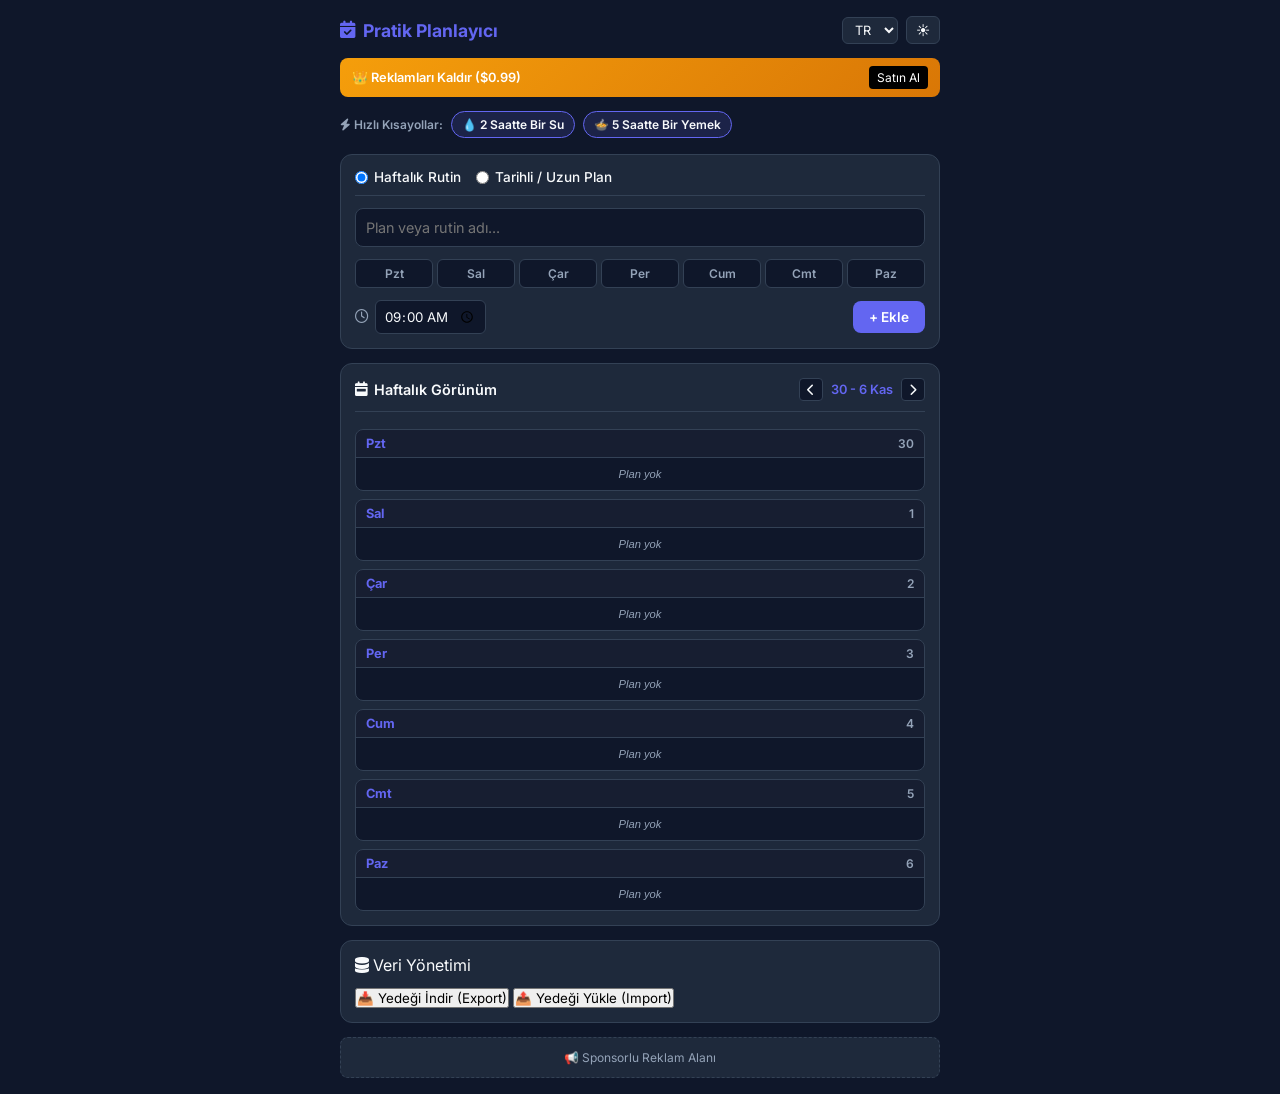
==== commit 5dc9ab1f: "Update index.html" ====
--- a/index.html
+++ b/index.html
@@ -103,6 +103,19 @@
 
       <!-- 7 Günlük Haftalık Izgara -->
       <div id="weeklyGrid" class="weekly-grid"></div>
+    </section>
+
+    <!-- YEDEKLEME VE VERİ DARA AKTARMA SEÇENEKLERİ -->
+    <section class="card backup-card">
+      <div class="backup-header">
+        <i class="fa-solid fa-database"></i>
+        <span id="txt-backup-title">Veri Yönetimi</span>
+      </div>
+      <div class="backup-actions">
+        <button onclick="exportData()" class="btn-secondary" id="txt-export-btn">📥 Yedeği İndir (Export)</button>
+        <button onclick="document.getElementById('importFileInput').click()" class="btn-secondary" id="txt-import-btn">📤 Yedeği Yükle (Import)</button>
+        <input type="file" id="importFileInput" accept=".json" style="display:none;" onchange="importData(event)">
+      </div>
     </section>
 
     <!-- AdMob Reklam Alanı -->
@@ -134,10 +147,15 @@
       placeholder: "Plan veya rutin adı...",
       addBtn: "+ Ekle",
       flowTitle: "Haftalık Görünüm",
+      backupTitle: "Veri Yönetimi",
+      exportBtn: "📥 Yedeği İndir (Export)",
+      importBtn: "📤 Yedeği Yükle (Import)",
       adText: "📢 Sponsorlu Reklam Alanı",
       days: { 0: "Paz", 1: "Pzt", 2: "Sal", 3: "Çar", 4: "Per", 5: "Cum", 6: "Cmt" },
       emptyDay: "Plan yok",
-      fillAlert: "Lütfen başlık ve gerekli alanları doldurun."
+      fillAlert: "Lütfen başlık ve gerekli alanları doldurun.",
+      importSuccess: "Veriler başarıyla yüklendi!",
+      importError: "Geçersiz yedek dosyası!"
     },
     en: {
       title: "Simple Planner",
@@ -153,10 +171,15 @@
       placeholder: "Plan or routine name...",
       addBtn: "+ Add",
       flowTitle: "Weekly View",
+      backupTitle: "Data Management",
+      exportBtn: "📥 Export Backup",
+      importBtn: "📤 Import Backup",
       adText: "📢 Sponsored Ad Area",
       days: { 0: "Sun", 1: "Mon", 2: "Tue", 3: "Wed", 4: "Thu", 5: "Fri", 6: "Sat" },
       emptyDay: "No plan",
-      fillAlert: "Please fill in title and required fields."
+      fillAlert: "Please fill in title and required fields.",
+      importSuccess: "Data imported successfully!",
+      importError: "Invalid backup file!"
     },
     fr: {
       title: "Planificateur Simple",
@@ -172,10 +195,15 @@
       placeholder: "Nom du plan ou routine...",
       addBtn: "+ Ajouter",
       flowTitle: "Vue Hebdomadaire",
+      backupTitle: "Gestion des Données",
+      exportBtn: "📥 Exporter Sauvegarde",
+      importBtn: "📤 Importer Sauvegarde",
       adText: "📢 Espace Publicitaire",
       days: { 0: "Dim", 1: "Lun", 2: "Mar", 3: "Mer", 4: "Jeu", 5: "Ven", 6: "Sam" },
       emptyDay: "Aucun plan",
-      fillAlert: "Veuillez remplir le titre et les champs requis."
+      fillAlert: "Veuillez remplir le titre et les champs requis.",
+      importSuccess: "Données importées avec succès!",
+      importError: "Fichier de sauvegarde invalide!"
     },
     de: {
       title: "Einfacher Planer",
@@ -191,10 +219,15 @@
       placeholder: "Plan- oder Routinenname...",
       addBtn: "+ Hinzufügen",
       flowTitle: "Wochenansicht",
+      backupTitle: "Datenverwaltung",
+      exportBtn: "📥 Sicherung Exportieren",
+      importBtn: "📤 Sicherung Importieren",
       adText: "📢 Werbebereich",
       days: { 0: "So", 1: "Mo", 2: "Di", 3: "Mi", 4: "Do", 5: "Fr", 6: "Sa" },
       emptyDay: "Kein Plan",
-      fillAlert: "Bitte füllen Sie den Titel und die erforderlichen Felder aus."
+      fillAlert: "Bitte füllen Sie den Titel und die erforderlichen Felder aus.",
+      importSuccess: "Daten erfolgreich importiert!",
+      importError: "Ungültige Sicherungsdatei!"
     },
     es: {
       title: "Planificador Simple",
@@ -210,10 +243,15 @@
       placeholder: "Nombre del plan o rutina...",
       addBtn: "+ Añadir",
       flowTitle: "Vista Semanal",
+      backupTitle: "Gestión de Datos",
+      exportBtn: "📥 Exportar Copia",
+      importBtn: "📤 Importar Copia",
       adText: "📢 Área de Anuncios",
       days: { 0: "Dom", 1: "Lun", 2: "Mar", 3: "Mié", 4: "Jue", 5: "Vie", 6: "Sáb" },
       emptyDay: "Sin plan",
-      fillAlert: "Por favor complete el título y los campos requeridos."
+      fillAlert: "Por favor complete el título y los campos requeridos.",
+      importSuccess: "¡Datos importados con éxito!",
+      importError: "¡Archivo de copia no válido!"
     },
     it: {
       title: "Pianificatore Semplice",
@@ -229,10 +267,15 @@
       placeholder: "Nome del piano o routine...",
       addBtn: "+ Aggiungi",
       flowTitle: "Vista Settimanale",
+      backupTitle: "Gestione Dati",
+      exportBtn: "📥 Esporta Backup",
+      importBtn: "📤 Importa Backup",
       adText: "📢 Spazio Pubblicitario",
       days: { 0: "Dom", 1: "Lun", 2: "Mar", 3: "Mer", 4: "Gio", 5: "Ven", 6: "Sab" },
       emptyDay: "Nessun piano",
-      fillAlert: "Si prega di compilare il titolo e i campi obbligatori."
+      fillAlert: "Si prega di compilare il titolo e i campi obbligatori.",
+      importSuccess: "Dati importati con successo!",
+      importError: "File di backup non valido!"
     }
   };
 
@@ -261,6 +304,9 @@
     document.getElementById('planTitle').placeholder = t.placeholder;
     document.getElementById('txt-add-btn').innerText = t.addBtn;
     document.getElementById('txt-flow-title').innerText = t.flowTitle;
+    document.getElementById('txt-backup-title').innerText = t.backupTitle;
+    document.getElementById('txt-export-btn').innerText = t.exportBtn;
+    document.getElementById('txt-import-btn').innerText = t.importBtn;
     document.getElementById('txt-ad-text').innerText = t.adText;
 
     document.querySelectorAll('.chip').forEach(chip => {
@@ -299,6 +345,22 @@
   }
 
   function toggleChip(btn) { btn.classList.toggle('active'); }
+
+  async function scheduleLocalNotification(title, timeStr) {
+    if (window.Capacitor && window.Capacitor.Plugins && window.Capacitor.Plugins.LocalNotifications) {
+      try {
+        const [hours, minutes] = timeStr.split(':').map(Number);
+        await window.Capacitor.Plugins.LocalNotifications.schedule({
+          notifications: [{
+            title: title,
+            body: timeStr + ' zamanı geldi!',
+            id: Math.floor(Math.random() * 100000),
+            schedule: { on: { hour: hours, minute: minutes } }
+          }]
+        });
+      } catch (e) { console.log("Bildirim hatası:", e); }
+    }
+  }
 
   function addWaterRoutine() {
     const t = translations[currentLang] || translations['tr'];
@@ -310,6 +372,7 @@
         days: [1, 2, 3, 4, 5, 6, 0],
         time: timeStr
       });
+      scheduleLocalNotification(t.waterTitle, timeStr);
     }
     localStorage.setItem('weeklyRoutines', JSON.stringify(weeklyRoutines));
     renderWeeklyGrid();
@@ -325,6 +388,7 @@
         days: [1, 2, 3, 4, 5, 6, 0],
         time: timeStr
       });
+      scheduleLocalNotification(t.mealTitle, timeStr);
     }
     localStorage.setItem('weeklyRoutines', JSON.stringify(weeklyRoutines));
     renderWeeklyGrid();
@@ -353,6 +417,8 @@
       datePlans.push({ id: 'd_' + Date.now(), title, startDate, endDate, time });
       localStorage.setItem('datePlans', JSON.stringify(datePlans));
     }
+
+    scheduleLocalNotification(title, time);
 
     document.getElementById('planTitle').value = '';
     document.querySelectorAll('.chip').forEach(c => c.classList.remove('active'));
@@ -467,6 +533,50 @@
     }
   }
 
+  function exportData() {
+    const backupData = {
+      weeklyRoutines,
+      datePlans,
+      completedItems
+    };
+    const dataStr = "data:text/json;charset=utf-8," + encodeURIComponent(JSON.stringify(backupData));
+    const downloadAnchor = document.createElement('a');
+    downloadAnchor.setAttribute("href", dataStr);
+    downloadAnchor.setAttribute("download", `planner_backup_${new Date().toISOString().split('T')[0]}.json`);
+    document.body.appendChild(downloadAnchor);
+    downloadAnchor.click();
+    downloadAnchor.remove();
+  }
+
+  function importData(event) {
+    const t = translations[currentLang] || translations['tr'];
+    const fileReader = new FileReader();
+    fileReader.onload = function(e) {
+      try {
+        const parsed = JSON.parse(e.target.result);
+        if (parsed.weeklyRoutines && parsed.datePlans) {
+          weeklyRoutines = parsed.weeklyRoutines;
+          datePlans = parsed.datePlans;
+          completedItems = parsed.completedItems || {};
+          
+          localStorage.setItem('weeklyRoutines', JSON.stringify(weeklyRoutines));
+          localStorage.setItem('datePlans', JSON.stringify(datePlans));
+          localStorage.setItem('completedItems', JSON.stringify(completedItems));
+          
+          renderWeeklyGrid();
+          alert(t.importSuccess);
+        } else {
+          alert(t.importError);
+        }
+      } catch (err) {
+        alert(t.importError);
+      }
+    };
+    if (event.target.files[0]) {
+      fileReader.readAsText(event.target.files[0]);
+    }
+  }
+
   function buyRemoveAds() {
     localStorage.setItem('adsRemoved', 'true');
     isAdsRemoved = true;
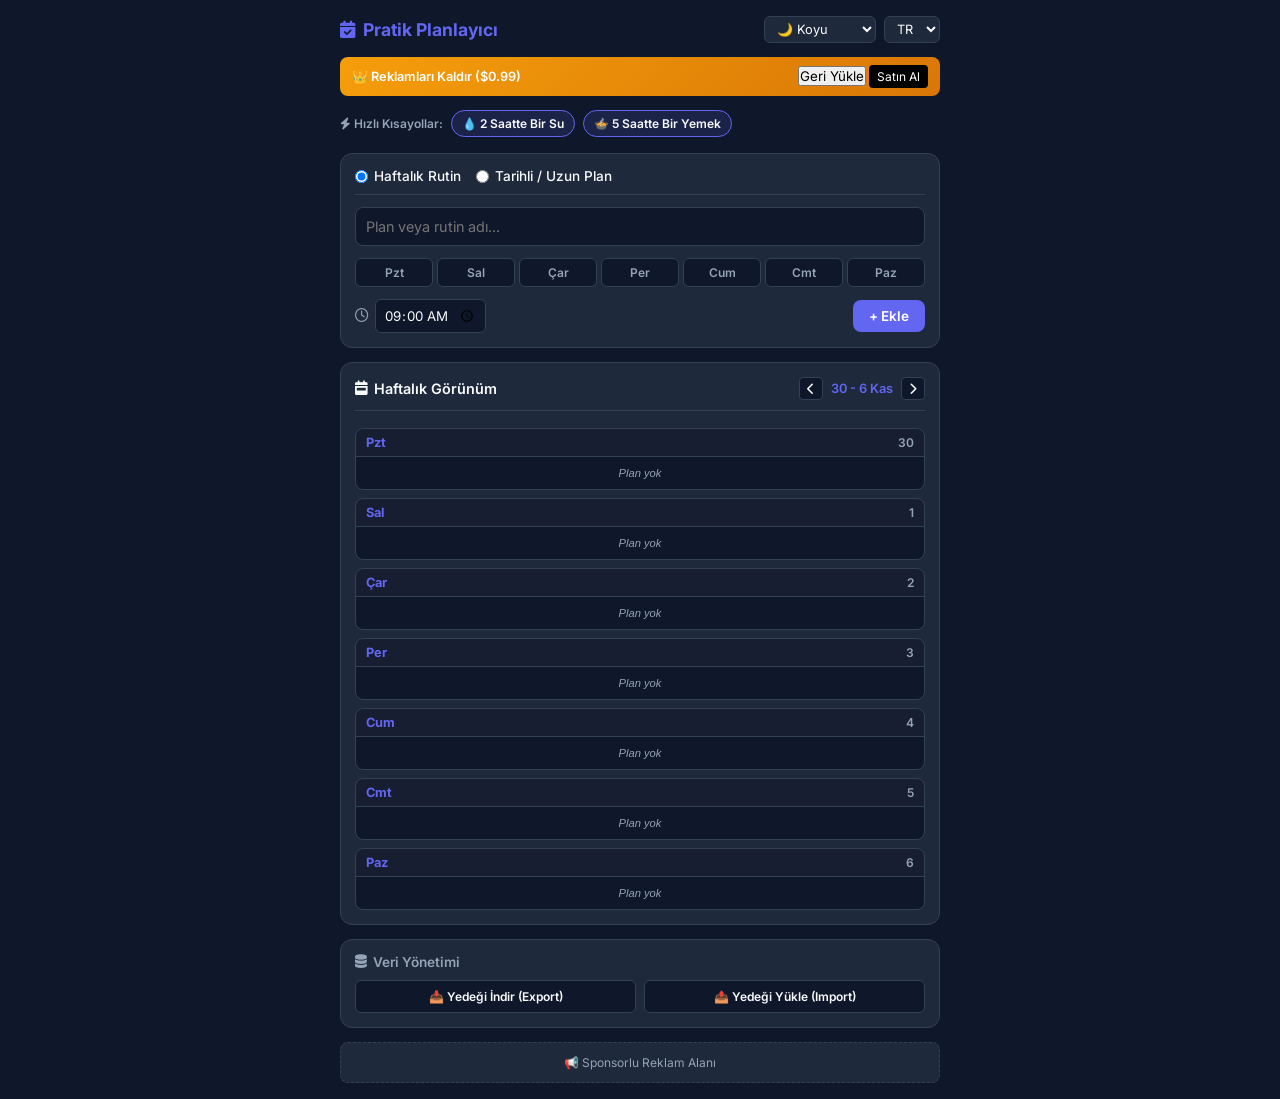
==== commit afd0a3fd: "Update index.html" ====
--- a/index.html
+++ b/index.html
@@ -18,6 +18,14 @@
         <span id="txt-app-title">Pratik Planlayıcı</span>
       </div>
       <div class="header-actions">
+        <!-- Tema Seçici -->
+        <select id="themeSelect" onchange="changeTheme(this.value)" class="sm-select">
+          <option value="dark">🌙 Koyu</option>
+          <option value="light">☀️ Açık</option>
+          <option value="ocean">🌊 Okyanus</option>
+          <option value="sepia">☕ Sepya</option>
+        </select>
+        <!-- Dil Seçici -->
         <select id="langSelect" onchange="changeLanguage(this.value)" class="sm-select">
           <option value="tr">TR</option>
           <option value="en">EN</option>
@@ -26,14 +34,16 @@
           <option value="es">ES</option>
           <option value="it">IT</option>
         </select>
-        <button onclick="toggleTheme()" class="icon-btn" id="themeBtn">🌙</button>
       </div>
     </header>
 
     <!-- Reklam Barı -->
     <div class="ad-bar" id="removeAdsBar">
       <span>👑 <span id="txt-remove-ads">Reklamları Kaldır ($0.99)</span></span>
-      <button onclick="buyRemoveAds()" class="btn-xs" id="txt-buy">Satın Al</button>
+      <div class="ad-bar-buttons">
+        <button onclick="restorePurchases()" class="btn-xs-outline" id="txt-restore">Satın Alımları Geri Yükle</button>
+        <button onclick="buyRemoveAds()" class="btn-xs" id="txt-buy">Satın Al</button>
+      </div>
     </div>
 
     <!-- HIZLI ÖRNEK RUTİNLER (KISAYOLLAR) -->
@@ -105,7 +115,7 @@
       <div id="weeklyGrid" class="weekly-grid"></div>
     </section>
 
-    <!-- YEDEKLEME VE VERİ DARA AKTARMA SEÇENEKLERİ -->
+    <!-- YEDEKLEME VE VERİ DIŞA AKTARMA SEÇENEKLERİ -->
     <section class="card backup-card">
       <div class="backup-header">
         <i class="fa-solid fa-database"></i>
@@ -129,6 +139,7 @@
   let weeklyRoutines = JSON.parse(localStorage.getItem('weeklyRoutines') || '[]');
   let datePlans = JSON.parse(localStorage.getItem('datePlans') || '[]');
   let completedItems = JSON.parse(localStorage.getItem('completedItems') || '{}');
+  let deletedSingleEntries = JSON.parse(localStorage.getItem('deletedSingleEntries') || '[]');
 
   let currentWeekStart = getMonday(new Date());
 
@@ -137,6 +148,7 @@
       title: "Pratik Planlayıcı",
       removeAds: "Reklamları Kaldır ($0.99)",
       buy: "Satın Al",
+      restore: "Geri Yükle",
       shortcutsLabel: "Hızlı Kısayollar:",
       btnWater: "💧 2 Saatte Bir Su",
       btnMeal: "🍲 5 Saatte Bir Yemek",
@@ -155,12 +167,14 @@
       emptyDay: "Plan yok",
       fillAlert: "Lütfen başlık ve gerekli alanları doldurun.",
       importSuccess: "Veriler başarıyla yüklendi!",
-      importError: "Geçersiz yedek dosyası!"
+      importError: "Geçersiz yedek dosyası!",
+      restoreSuccess: "Satın alımlar başarıyla geri yüklendi!"
     },
     en: {
       title: "Simple Planner",
       removeAds: "Remove Ads ($0.99)",
       buy: "Buy",
+      restore: "Restore",
       shortcutsLabel: "Quick Shortcuts:",
       btnWater: "💧 Water Every 2 hrs",
       btnMeal: "🍲 Meal Every 5 hrs",
@@ -179,12 +193,14 @@
       emptyDay: "No plan",
       fillAlert: "Please fill in title and required fields.",
       importSuccess: "Data imported successfully!",
-      importError: "Invalid backup file!"
+      importError: "Invalid backup file!",
+      restoreSuccess: "Purchases restored successfully!"
     },
     fr: {
       title: "Planificateur Simple",
       removeAds: "Supprimer la pub ($0.99)",
       buy: "Acheter",
+      restore: "Restaurer",
       shortcutsLabel: "Raccourcis Rapides:",
       btnWater: "💧 Eau toutes les 2h",
       btnMeal: "🍲 Repas tous les 5h",
@@ -203,12 +219,14 @@
       emptyDay: "Aucun plan",
       fillAlert: "Veuillez remplir le titre et les champs requis.",
       importSuccess: "Données importées avec succès!",
-      importError: "Fichier de sauvegarde invalide!"
+      importError: "Fichier de sauvegarde invalide!",
+      restoreSuccess: "Achats restaurés avec succès!"
     },
     de: {
       title: "Einfacher Planer",
       removeAds: "Werbung entfernen ($0.99)",
       buy: "Kaufen",
+      restore: "Wiederherstellen",
       shortcutsLabel: "Schnellzugriff:",
       btnWater: "💧 Wasser alle 2 Std",
       btnMeal: "🍲 Essen alle 5 Std",
@@ -227,12 +245,14 @@
       emptyDay: "Kein Plan",
       fillAlert: "Bitte füllen Sie den Titel und die erforderlichen Felder aus.",
       importSuccess: "Daten erfolgreich importiert!",
-      importError: "Ungültige Sicherungsdatei!"
+      importError: "Ungültige Sicherungsdatei!",
+      restoreSuccess: "Käufe erfolgreich wiederhergestellt!"
     },
     es: {
       title: "Planificador Simple",
       removeAds: "Eliminar Anuncios ($0.99)",
       buy: "Comprar",
+      restore: "Restaurar",
       shortcutsLabel: "Atajos Rápidos:",
       btnWater: "💧 Agua cada 2 horas",
       btnMeal: "🍲 Comida cada 5 horas",
@@ -251,12 +271,14 @@
       emptyDay: "Sin plan",
       fillAlert: "Por favor complete el título y los campos requeridos.",
       importSuccess: "¡Datos importados con éxito!",
-      importError: "¡Archivo de copia no válido!"
+      importError: "¡Archivo de copia no válido!",
+      restoreSuccess: "¡Compras restauradas con éxito!"
     },
     it: {
       title: "Pianificatore Semplice",
       removeAds: "Rimuovi Pubblicità ($0.99)",
       buy: "Acquista",
+      restore: "Ripristina",
       shortcutsLabel: "Scorciatoie Rapide:",
       btnWater: "💧 Acqua ogni 2 ore",
       btnMeal: "🍲 Cibo ogni 5 ore",
@@ -275,7 +297,8 @@
       emptyDay: "Nessun piano",
       fillAlert: "Si prega di compilare il titolo e i campi obbligatori.",
       importSuccess: "Dati importati con successo!",
-      importError: "File di backup non valido!"
+      importError: "File di backup non valido!",
+      restoreSuccess: "Acquisti ripristinati con successo!"
     }
   };
 
@@ -296,6 +319,7 @@
     document.getElementById('txt-app-title').innerText = t.title;
     document.getElementById('txt-remove-ads').innerText = t.removeAds;
     document.getElementById('txt-buy').innerText = t.buy;
+    document.getElementById('txt-restore').innerText = t.restore;
     document.getElementById('txt-shortcuts-label').innerText = t.shortcutsLabel;
     document.getElementById('txt-btn-water').innerText = t.btnWater;
     document.getElementById('txt-btn-meal').innerText = t.btnMeal;
@@ -319,19 +343,15 @@
 
   function changeLanguage(lang) { applyLanguage(lang); }
 
-  function toggleTheme() {
-    const html = document.documentElement;
-    const isLight = html.getAttribute('data-theme') === 'light';
-    const newTheme = isLight ? 'dark' : 'light';
-    html.setAttribute('data-theme', newTheme);
-    document.getElementById('themeBtn').innerText = isLight ? '🌙' : '☀️';
-    localStorage.setItem('appTheme', newTheme);
+  function changeTheme(themeName) {
+    document.documentElement.setAttribute('data-theme', themeName);
+    localStorage.setItem('appTheme', themeName);
   }
 
   function initTheme() {
     const theme = localStorage.getItem('appTheme') || 'dark';
     document.documentElement.setAttribute('data-theme', theme);
-    document.getElementById('themeBtn').innerText = theme === 'light' ? '🌙' : '☀️';
+    document.getElementById('themeSelect').value = theme;
   }
 
   function toggleFormMode(mode) {
@@ -432,13 +452,12 @@
     renderWeeklyGrid();
   }
 
-  function deleteItem(type, id) {
-    if (type === 'weekly') {
-      weeklyRoutines = weeklyRoutines.filter(r => r.id !== id);
-      localStorage.setItem('weeklyRoutines', JSON.stringify(weeklyRoutines));
-    } else {
-      datePlans = datePlans.filter(p => p.id !== id);
-      localStorage.setItem('datePlans', JSON.stringify(datePlans));
+  /* Sadece seçilen güne ve kayda ait silme mantığı */
+  function deleteSingleOccurrence(dateStr, itemId) {
+    const deleteKey = `${dateStr}_${itemId}`;
+    if (!deletedSingleEntries.includes(deleteKey)) {
+      deletedSingleEntries.push(deleteKey);
+      localStorage.setItem('deletedSingleEntries', JSON.stringify(deletedSingleEntries));
     }
     renderWeeklyGrid();
   }
@@ -485,13 +504,19 @@
 
       weeklyRoutines.forEach(r => {
         if (r.days.includes(dayIndex)) {
-          dayItems.push({ id: r.id, type: 'weekly', title: r.title, time: r.time });
+          const checkKey = `${dateStr}_${r.id}`;
+          if (!deletedSingleEntries.includes(checkKey)) {
+            dayItems.push({ id: r.id, type: 'weekly', title: r.title, time: r.time });
+          }
         }
       });
 
       datePlans.forEach(p => {
         if (dateStr >= p.startDate && dateStr <= p.endDate) {
-          dayItems.push({ id: p.id, type: 'date', title: p.title, time: p.time });
+          const checkKey = `${dateStr}_${p.id}`;
+          if (!deletedSingleEntries.includes(checkKey)) {
+            dayItems.push({ id: p.id, type: 'date', title: p.title, time: p.time });
+          }
         }
       });
 
@@ -521,7 +546,7 @@
               </button>
               <span class="mini-time">${item.time}</span>
               <span class="mini-title">${item.title}</span>
-              <button class="mini-del" onclick="deleteItem('${item.type}', '${item.id}')">×</button>
+              <button class="mini-del" onclick="deleteSingleOccurrence('${dateStr}', '${item.id}')">×</button>
             </div>
           `;
         });
@@ -537,7 +562,8 @@
     const backupData = {
       weeklyRoutines,
       datePlans,
-      completedItems
+      completedItems,
+      deletedSingleEntries
     };
     const dataStr = "data:text/json;charset=utf-8," + encodeURIComponent(JSON.stringify(backupData));
     const downloadAnchor = document.createElement('a');
@@ -558,10 +584,12 @@
           weeklyRoutines = parsed.weeklyRoutines;
           datePlans = parsed.datePlans;
           completedItems = parsed.completedItems || {};
+          deletedSingleEntries = parsed.deletedSingleEntries || [];
           
           localStorage.setItem('weeklyRoutines', JSON.stringify(weeklyRoutines));
           localStorage.setItem('datePlans', JSON.stringify(datePlans));
           localStorage.setItem('completedItems', JSON.stringify(completedItems));
+          localStorage.setItem('deletedSingleEntries', JSON.stringify(deletedSingleEntries));
           
           renderWeeklyGrid();
           alert(t.importSuccess);
@@ -583,6 +611,14 @@
     checkAdsStatus();
   }
 
+  function restorePurchases() {
+    const t = translations[currentLang] || translations['tr'];
+    localStorage.setItem('adsRemoved', 'true');
+    isAdsRemoved = true;
+    checkAdsStatus();
+    alert(t.restoreSuccess);
+  }
+
   function checkAdsStatus() {
     if (isAdsRemoved) {
       document.getElementById('removeAdsBar').style.display = 'none';
--- a/style.css
+++ b/style.css
@@ -31,7 +31,7 @@
 .header { display: flex; justify-content: space-between; align-items: center; }
 .brand { display: flex; align-items: center; gap: 8px; font-weight: 700; font-size: 1.1rem; color: var(--primary); }
 .header-actions { display: flex; gap: 8px; align-items: center; }
-.sm-select { background: var(--card-bg); color: var(--text); border: 1px solid var(--border); padding: 4px 8px; border-radius: 6px; font-size: 0.8rem; }
+.sm-select { background: var(--card-bg); color: var(--text); border: 1px solid var(--border); padding: 4px 8px; border-radius: 6px; font-size: 0.8rem; outline: none; }
 .icon-btn { background: var(--card-bg); border: 1px solid var(--border); color: var(--text); padding: 5px 9px; border-radius: 6px; cursor: pointer; }
 
 /* Hızlı Kısayollar */
@@ -92,4 +92,11 @@
 .mini-title { flex: 1; font-weight: 500; }
 .mini-del { background: none; border: none; color: var(--danger); cursor: pointer; font-size: 0.9rem; line-height: 1; }
 
+/* VERİ YÖNETİMİ */
+.backup-card { gap: 10px; }
+.backup-header { display: flex; align-items: center; gap: 6px; font-weight: 600; font-size: 0.85rem; color: var(--muted); }
+.backup-actions { display: flex; gap: 8px; }
+.btn-secondary { flex: 1; background: var(--bg); border: 1px solid var(--border); color: var(--text); padding: 8px; border-radius: 6px; font-size: 0.75rem; font-weight: 600; cursor: pointer; }
+
+/* REKLAM ALANI */
 .ad-placeholder { background: var(--card-bg); border: 1px dashed var(--border); border-radius: 8px; padding: 12px; text-align: center; font-size: 0.75rem; color: var(--muted); }
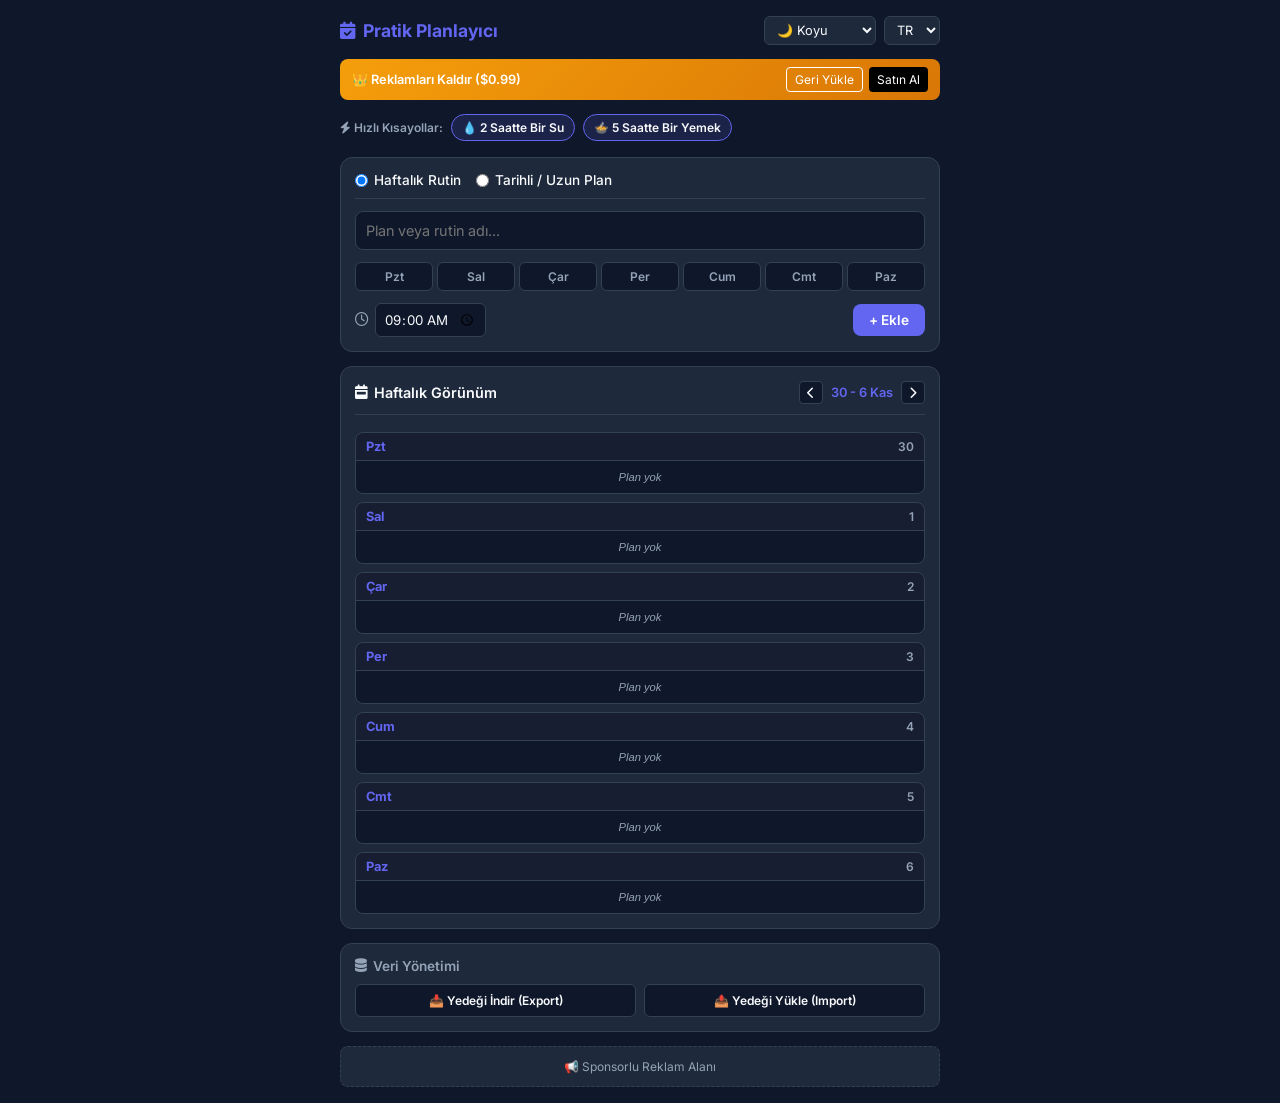
==== commit 8e9114e8: "Update index.html" ====
--- a/index.html
+++ b/index.html
@@ -1,6 +1,8 @@
 <!DOCTYPE html>
 <html lang="tr" data-theme="dark">
 <head>
+  <meta name="com.google.android.gms.ads.APPLICATION_ID" content="ca-app-pub-6791068479641990~5580412508"/>
+
   <meta charset="UTF-8">
   <meta name="viewport" content="width=device-width, initial-scale=1.0">
   <title>Pratik Planlayıcı</title>
--- a/style.css
+++ b/style.css
@@ -1,4 +1,7 @@
-:root {
+/* --- TEMALAR --- */
+
+/* 1. Koyu Tema (Dark - Varsayılan) */
+:root, [data-theme="dark"] {
   --bg: #0f172a;
   --card-bg: #1e293b;
   --primary: #6366f1;
@@ -10,6 +13,7 @@
   --success: #10b981;
 }
 
+/* 2. Açık Tema (Light) */
 [data-theme="light"] {
   --bg: #f8fafc;
   --card-bg: #ffffff;
@@ -22,8 +26,34 @@
   --success: #059669;
 }
 
+/* 3. Okyanus Teması (Ocean) */
+[data-theme="ocean"] {
+  --bg: #031b2e;
+  --card-bg: #0b2b45;
+  --primary: #00d2ff;
+  --accent: #0083b0;
+  --text: #e0f7fa;
+  --muted: #64b5f6;
+  --border: #154c79;
+  --danger: #ff5252;
+  --success: #00e676;
+}
+
+/* 4. Sepya / Sıcak Tema (Sepia) */
+[data-theme="sepia"] {
+  --bg: #f4ecd8;
+  --card-bg: #fdfeec;
+  --primary: #8d5b4c;
+  --accent: #b26a00;
+  --text: #433422;
+  --muted: #8c7b6b;
+  --border: #d7c4b7;
+  --danger: #c62828;
+  --success: #2e7d32;
+}
+
 * { box-sizing: border-box; margin: 0; padding: 0; font-family: 'Inter', sans-serif; }
-body { background-color: var(--bg); color: var(--text); padding: 16px 12px; min-height: 100vh; }
+body { background-color: var(--bg); color: var(--text); padding: 16px 12px; min-height: 100vh; transition: background 0.3s, color 0.3s; }
 
 .container { max-width: 600px; margin: 0 auto; display: flex; flex-direction: column; gap: 14px; }
 
@@ -31,8 +61,7 @@
 .header { display: flex; justify-content: space-between; align-items: center; }
 .brand { display: flex; align-items: center; gap: 8px; font-weight: 700; font-size: 1.1rem; color: var(--primary); }
 .header-actions { display: flex; gap: 8px; align-items: center; }
-.sm-select { background: var(--card-bg); color: var(--text); border: 1px solid var(--border); padding: 4px 8px; border-radius: 6px; font-size: 0.8rem; outline: none; }
-.icon-btn { background: var(--card-bg); border: 1px solid var(--border); color: var(--text); padding: 5px 9px; border-radius: 6px; cursor: pointer; }
+.sm-select { background: var(--card-bg); color: var(--text); border: 1px solid var(--border); padding: 5px 8px; border-radius: 6px; font-size: 0.8rem; outline: none; }
 
 /* Hızlı Kısayollar */
 .quick-shortcuts { display: flex; gap: 8px; align-items: center; overflow-x: auto; padding-bottom: 2px; }
@@ -41,7 +70,9 @@
 
 /* Reklam Barı */
 .ad-bar { background: linear-gradient(135deg, #f59e0b, #d97706); color: #fff; padding: 8px 12px; border-radius: 8px; font-size: 0.8rem; font-weight: 600; display: flex; justify-content: space-between; align-items: center; }
+.ad-bar-buttons { display: flex; gap: 6px; }
 .btn-xs { background: #000; color: #fff; border: none; padding: 4px 8px; border-radius: 4px; cursor: pointer; font-size: 0.75rem; }
+.btn-xs-outline { background: transparent; color: #fff; border: 1px solid #fff; padding: 4px 8px; border-radius: 4px; cursor: pointer; font-size: 0.75rem; }
 
 /* Card */
 .card { background: var(--card-bg); border: 1px solid var(--border); border-radius: 12px; padding: 14px; display: flex; flex-direction: column; gap: 12px; }
